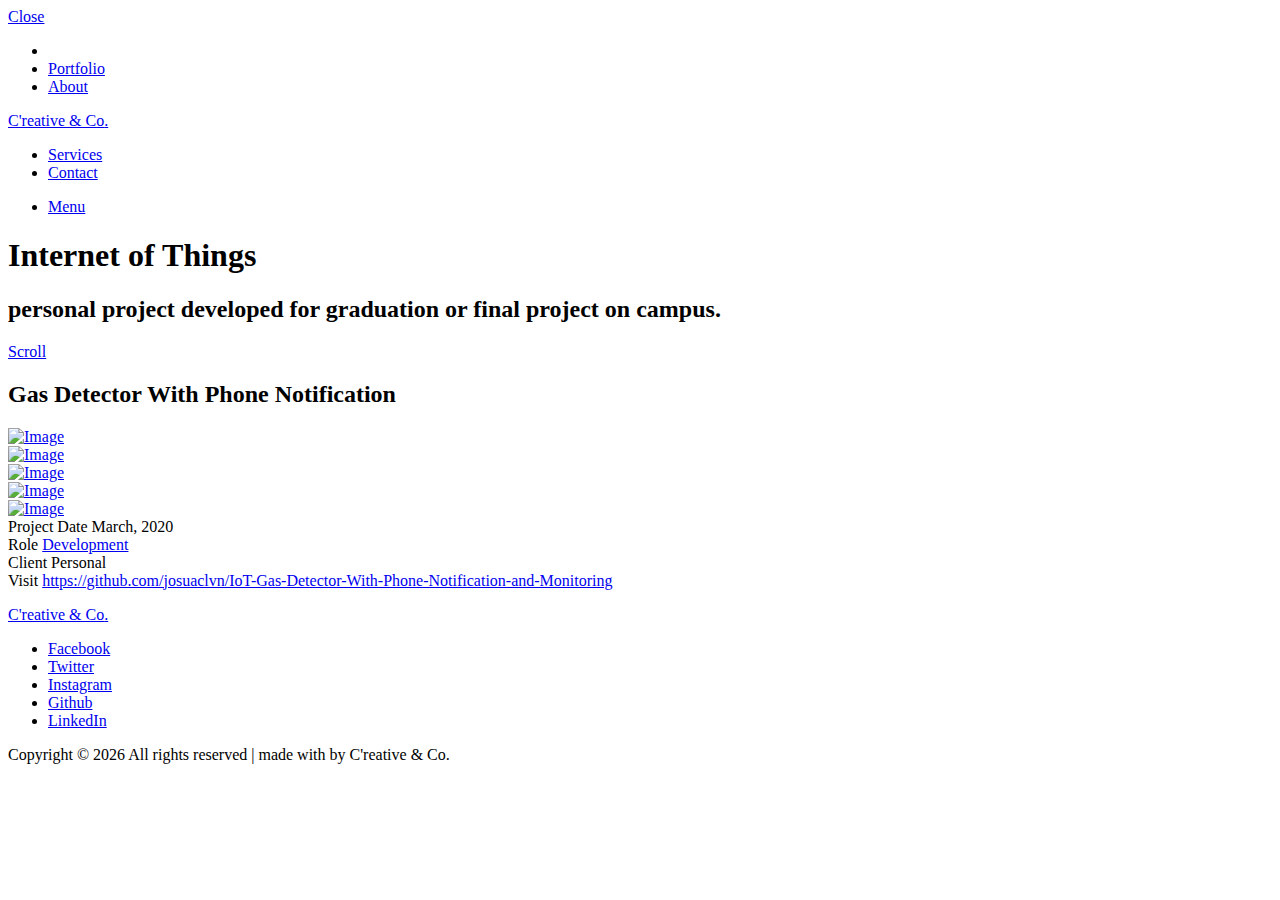
==== portfolio-single-2.html @ 0f14a246 "Add files via upload" ====
<!doctype html>
<html lang="en">

<head>
  <title>C'reative & Co.</title>
  <link rel="icon" href="images/C'REATIVE Transparant.png" type="image/x-icon">
  <meta charset="utf-8">
  <meta name="viewport" content="width=device-width, initial-scale=1, shrink-to-fit=no">

  <meta name="description" content="">
  <meta name="keywords" content="html, css, javascript, jquery">
  <meta name="author" content="">

  <link rel="stylesheet" href="css/vendor/icomoon/style.css">
  <link rel="stylesheet" href="css/vendor/owl.carousel.min.css">
  <link rel="stylesheet" href="css/vendor/aos.css">
  <link rel="stylesheet" href="css/vendor/animate.min.css">
  <link rel="stylesheet" href="css/vendor/bootstrap.min.css">
  <link rel="stylesheet" href="css/vendor/jquery.fancybox.min.css">

  <!-- Theme Style -->
  <link rel="stylesheet" href="css/style.css">

</head>

<body data-spy="scroll" data-target=".site-nav-target" data-offset="200">

  <nav class="unslate_co--site-mobile-menu">
    <div class="close-wrap d-flex">
      <a href="#" class="d-flex ml-auto js-menu-toggle">
        <span class="close-label">Close</span>
        <div class="close-times">
          <span class="bar1"></span>
          <span class="bar2"></span>
        </div>
      </a>
    </div>
    <div class="site-mobile-inner"></div>
  </nav>

  <div class="unslate_co--site-wrap">

    <div class="unslate_co--site-inner">

      <nav class="unslate_co--site-nav site-nav-target">

        <div class="container">

          <div class="row align-items-center justify-content-between text-left">
            <div class="col-md-5 text-right">
              <ul class="site-nav-ul js-clone-nav text-left d-none d-lg-inline-block">
                <li class="has-children">

                </li>
                <li><a href="#portfolio-section" class="nav-link">Portfolio</a></li>
                <li><a href="#about-section" class="nav-link">About</a></li>
              </ul>
            </div>
            <div class="site-logo pos-absolute">
              <a href="index.html" class="unslate_co--site-logo">C'reative & Co<span>.</span></a>
            </div>
            <div class="col-md-5 text-right text-lg-left">
              <ul class="site-nav-ul js-clone-nav text-left d-none d-lg-inline-block">
                <li><a href="#services-section" class="nav-link">Services</a></li>
                <li><a href="#contact-section" class="nav-link">Contact</a></li>
              </ul>

              <ul class="site-nav-ul-none-onepage text-right d-inline-block d-lg-none">
                <li><a href="#" class="js-menu-toggle">Menu</a></li>
              </ul>

            </div>
          </div>
        </div>

      </nav>
      <!-- END nav -->

      <div class="cover-v1 gradient-bottom-black jarallax">
        <div class="container">
          <div class="row align-items-center">

            <div class="col-md-10 mx-auto text-center">
              <h1 class="heading" data-aos="fade-up">Internet of Things</h1>
              <h2 class="subheading" data-aos="fade-up" data-aos-delay="100">personal project developed for graduation or final project on campus.</h2>
            </div>

          </div>
        </div>

        <!-- dov -->
        <a href="#portfolio-single-section" class="mouse-wrap smoothscroll">
          <span class="mouse">
            <span class="scroll"></span>
          </span>
          <span class="mouse-label">Scroll</span>
        </a>

      </div>
      <!-- END .cover-v1 -->

      <div class="container">
        <div class="portfolio-single-wrap unslate_co--section" id="portfolio-single-section">
          <div class="portfolio-single-inner">
            <h2 class="heading-portfolio-single-h2">Gas Detector With Phone Notification</h2>

            <div class="row gutter-v4 align-items-stretch mb-5">
              <div class="col-sm-6 col-md-6 col-lg-8 blog-post-entry">

                <a href="images/iot1.png" class="grid-item blog-item w-100 h-100" data-fancybox="gal" data-caption="A nice caption will be place here">
                  <div class="overlay">
                    <div class="portfolio-item-content">

                    </div>
                  </div>
                  <img src="images/iot1.png" class="lazyload" alt="Image" />
                </a>

              </div>
              <div class="col-sm-6 col-md-6 col-lg-4 blog-post-entry">
                <a href="images/1.jpg" class="grid-item blog-item w-100 h-100" data-fancybox="gal">
                  <div class="overlay"></div>
                  <img src="images/1.jpg" class="lazyload" alt="Image" />
                </a>
              </div>

              <div class="col-sm-6 col-md-6 col-lg-4 blog-post-entry">

                <a href="images/2.jpg" class="grid-item blog-item w-100 h-100" data-fancybox="gal">
                  <div class="overlay"></div>
                  <img src="images/2.jpg" class="lazyload" alt="Image" />
                </a>

              </div>
              <div class="col-sm-6 col-md-6 col-lg-4 blog-post-entry">
                <a href="images/3.png" class="grid-item blog-item w-100 h-100" data-fancybox="gal">
                  <div class="overlay"></div>
                  <img src="images/3.png" class="lazyload" alt="Image" />
                </a>
              </div>

              <div class="col-sm-6 col-md-6 col-lg-4 blog-post-entry">
                <a href="images/4.png" class="grid-item blog-item w-100 h-100" data-fancybox="gal">
                  <div class="overlay"></div>
                  <img src="images/4.png" class="lazyload" alt="Image" />
                </a>
              </div>

            </div>

            <div class="row justify-content-between mb-5">
              <div class="col-12 mb-5">
                <div class="row">
                  <div class="col-sm-6 col-md-6 col-lg-3">
                    <div class="detail-v1">
                      <span class="detail-label">Project Date</span>
                      <span class="detail-val">March, 2020</span>
                    </div>
                  </div>
                  <div class="col-sm-6 col-md-6 col-lg-3">
                    <div class="detail-v1">
                      <span class="detail-label">Role</span>
                      <span class="detail-val"><a href="#"></a> <a href="#">Development</a></span>
                    </div>
                  </div>
                  <div class="col-sm-6 col-md-6 col-lg-3">
                    <div class="detail-v1">
                      <span class="detail-label">Client</span>
                      <span class="detail-val">Personal</span>
                    </div>
                  </div>
                  <div class="col-sm-6 col-md-6 col-lg-3">
                    <div class="detail-v1">
                      <span class="detail-label">Visit</span>
                      <span class="detail-val"><a href="#">https://github.com/josuaclvn/IoT-Gas-Detector-With-Phone-Notification-and-Monitoring</a></span>
                    </div>
                  </div>
                </div>
              </div>
              <div class="col-md-6 pr-md-5">
                <p></p>
              </div>

            </div>




          </div>
        </div>
      </div>
    </div>

    <footer class="unslate_co--footer unslate_co--section">
      <div class="container">
        <div class="row justify-content-center">
          <div class="col-md-7">

            <div class="footer-site-logo"><a href="#">C'reative & Co<span>.</span></a></div>

            <ul class="footer-site-social">
              <li><a href="#">Facebook</a></li>
              <li><a href="#">Twitter</a></li>
              <li><a href="https://www.instagram.com/josuaclvn/?hl=en">Instagram</a></li>
              <li><a href="https://github.com/josuaclvn">Github</a></li>
              <li><a href="https://www.linkedin.com/in/josua-calvin-5878a0199/">LinkedIn</a></li>
            </ul>

            <p class="site-copyright">

                <!-- Link back to Colorlib can't be removed. Template is licensed under CC BY 3.0. -->
                Copyright &copy;
                <script>
                  document.write(new Date().getFullYear());
                </script> All rights reserved | made with <i class="icon-heart"
                  aria-hidden="true"></i> by <a>C'reative & Co.</a>
                <!-- Link back to Colorlib can't be removed. Template is licensed under CC BY 3.0. -->

              </p>


          </div>
        </div>
      </div>
    </footer>

  </div>

  <!-- Loader -->
  <div id="unslate_co--overlayer"></div>
  <div class="site-loader-wrap">
    <div class="site-loader"></div>
  </div>

  <script src="js/scripts-dist.js"></script>
  <script src="js/main.js"></script>

</body>

</html>
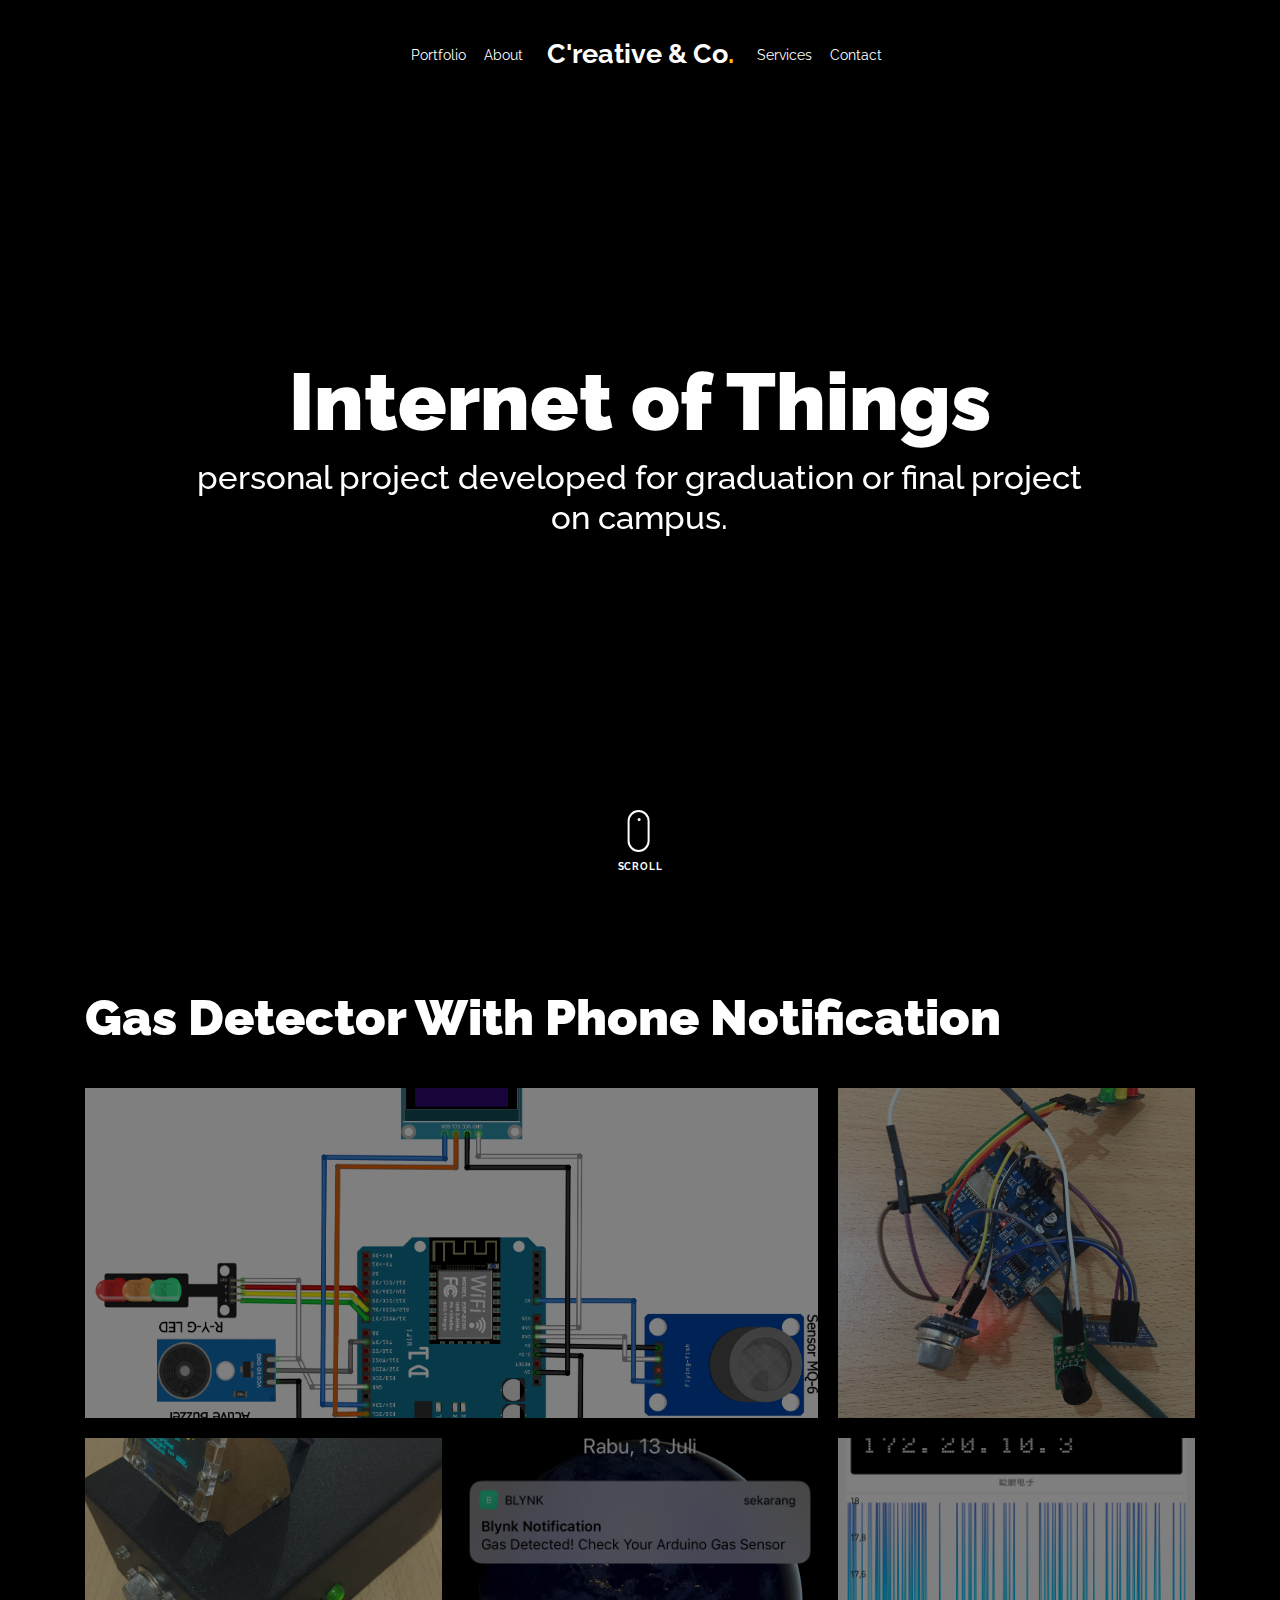
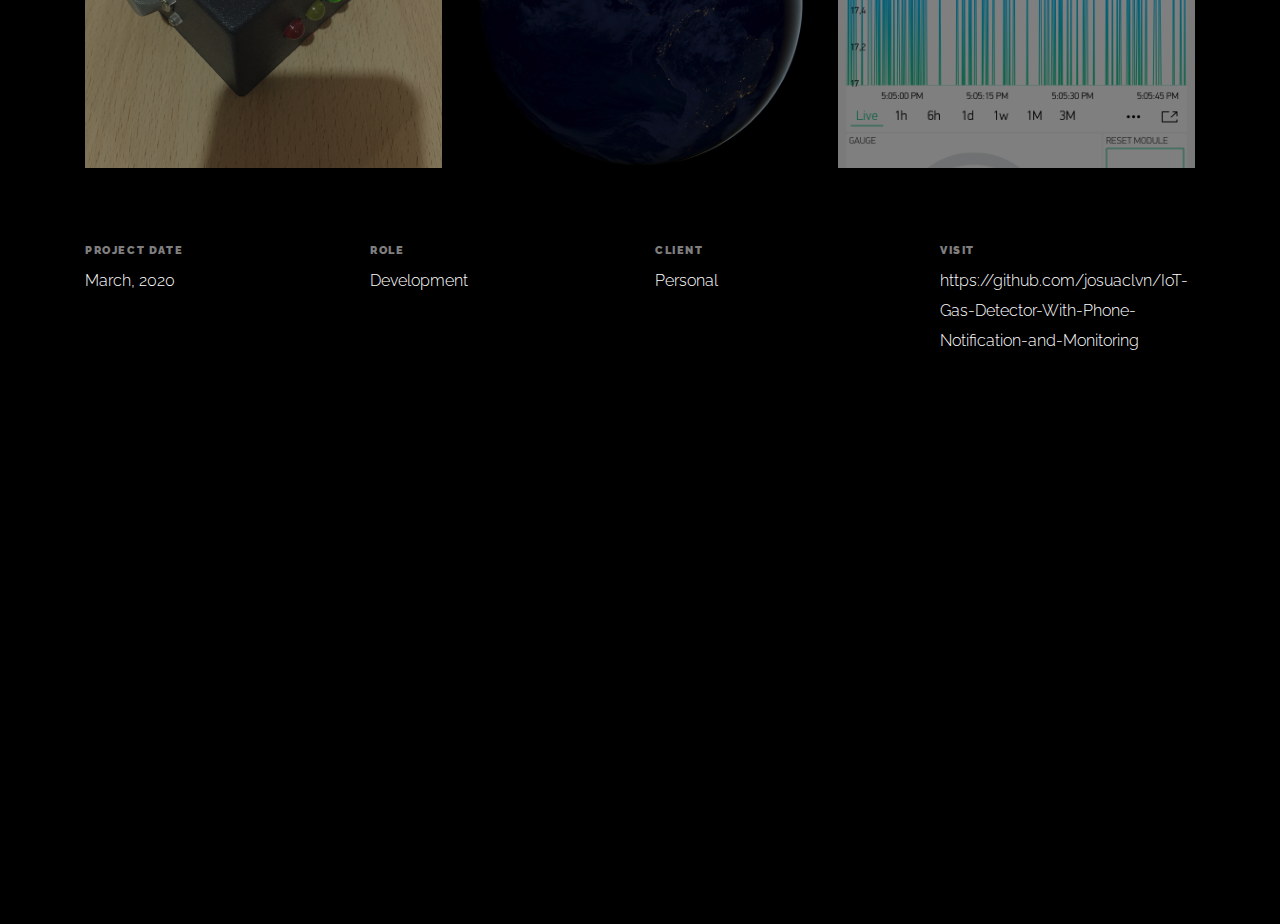
==== commit 8faa5233: "Update portfolio-single-2.html" ====
--- a/portfolio-single-2.html
+++ b/portfolio-single-2.html
@@ -52,8 +52,8 @@
                 <li class="has-children">
 
                 </li>
-                <li><a href="#portfolio-section" class="nav-link">Portfolio</a></li>
-                <li><a href="#about-section" class="nav-link">About</a></li>
+                <li><a href="index.html#portfolio-section" class="nav-link">Portfolio</a></li>
+                <li><a href="index.html#about-section" class="nav-link">About</a></li>
               </ul>
             </div>
             <div class="site-logo pos-absolute">
@@ -61,8 +61,8 @@
             </div>
             <div class="col-md-5 text-right text-lg-left">
               <ul class="site-nav-ul js-clone-nav text-left d-none d-lg-inline-block">
-                <li><a href="#services-section" class="nav-link">Services</a></li>
-                <li><a href="#contact-section" class="nav-link">Contact</a></li>
+                <li><a href="index.html#services-section" class="nav-link">Services</a></li>
+                <li><a href="index.html#contact-section" class="nav-link">Contact</a></li>
               </ul>
 
               <ul class="site-nav-ul-none-onepage text-right d-inline-block d-lg-none">
--- a/css/vendor/icomoon/style.css
+++ b/css/vendor/icomoon/style.css
@@ -0,0 +1,4919 @@
+@font-face {
+  font-family: 'icomoon';
+  src:  url('fonts/icomoon.eot?10si43');
+  src:  url('fonts/icomoon.eot?10si43#iefix') format('embedded-opentype'),
+    url('fonts/icomoon.ttf?10si43') format('truetype'),
+    url('fonts/icomoon.woff?10si43') format('woff'),
+    url('fonts/icomoon.svg?10si43#icomoon') format('svg');
+  font-weight: normal;
+  font-style: normal;
+}
+
+[class^="icon-"], [class*=" icon-"] {
+  /* use !important to prevent issues with browser extensions that change fonts */
+  font-family: 'icomoon' !important;
+  speak: none;
+  font-style: normal;
+  font-weight: normal;
+  font-variant: normal;
+  text-transform: none;
+  line-height: 1;
+
+  /* Better Font Rendering =========== */
+  -webkit-font-smoothing: antialiased;
+  -moz-osx-font-smoothing: grayscale;
+}
+
+.icon-asterisk:before {
+  content: "\f069";
+}
+.icon-plus:before {
+  content: "\f067";
+}
+.icon-question:before {
+  content: "\f128";
+}
+.icon-minus:before {
+  content: "\f068";
+}
+.icon-glass:before {
+  content: "\f000";
+}
+.icon-music:before {
+  content: "\f001";
+}
+.icon-search:before {
+  content: "\f002";
+}
+.icon-envelope-o:before {
+  content: "\f003";
+}
+.icon-heart:before {
+  content: "\f004";
+}
+.icon-star:before {
+  content: "\f005";
+}
+.icon-star-o:before {
+  content: "\f006";
+}
+.icon-user:before {
+  content: "\f007";
+}
+.icon-film:before {
+  content: "\f008";
+}
+.icon-th-large:before {
+  content: "\f009";
+}
+.icon-th:before {
+  content: "\f00a";
+}
+.icon-th-list:before {
+  content: "\f00b";
+}
+.icon-check:before {
+  content: "\f00c";
+}
+.icon-close:before {
+  content: "\f00d";
+}
+.icon-remove:before {
+  content: "\f00d";
+}
+.icon-times:before {
+  content: "\f00d";
+}
+.icon-search-plus:before {
+  content: "\f00e";
+}
+.icon-search-minus:before {
+  content: "\f010";
+}
+.icon-power-off:before {
+  content: "\f011";
+}
+.icon-signal:before {
+  content: "\f012";
+}
+.icon-cog:before {
+  content: "\f013";
+}
+.icon-gear:before {
+  content: "\f013";
+}
+.icon-trash-o:before {
+  content: "\f014";
+}
+.icon-home:before {
+  content: "\f015";
+}
+.icon-file-o:before {
+  content: "\f016";
+}
+.icon-clock-o:before {
+  content: "\f017";
+}
+.icon-road:before {
+  content: "\f018";
+}
+.icon-download:before {
+  content: "\f019";
+}
+.icon-arrow-circle-o-down:before {
+  content: "\f01a";
+}
+.icon-arrow-circle-o-up:before {
+  content: "\f01b";
+}
+.icon-inbox:before {
+  content: "\f01c";
+}
+.icon-play-circle-o:before {
+  content: "\f01d";
+}
+.icon-repeat:before {
+  content: "\f01e";
+}
+.icon-rotate-right:before {
+  content: "\f01e";
+}
+.icon-refresh:before {
+  content: "\f021";
+}
+.icon-list-alt:before {
+  content: "\f022";
+}
+.icon-lock:before {
+  content: "\f023";
+}
+.icon-flag:before {
+  content: "\f024";
+}
+.icon-headphones:before {
+  content: "\f025";
+}
+.icon-volume-off:before {
+  content: "\f026";
+}
+.icon-volume-down:before {
+  content: "\f027";
+}
+.icon-volume-up:before {
+  content: "\f028";
+}
+.icon-qrcode:before {
+  content: "\f029";
+}
+.icon-barcode:before {
+  content: "\f02a";
+}
+.icon-tag:before {
+  content: "\f02b";
+}
+.icon-tags:before {
+  content: "\f02c";
+}
+.icon-book:before {
+  content: "\f02d";
+}
+.icon-bookmark:before {
+  content: "\f02e";
+}
+.icon-print:before {
+  content: "\f02f";
+}
+.icon-camera:before {
+  content: "\f030";
+}
+.icon-font:before {
+  content: "\f031";
+}
+.icon-bold:before {
+  content: "\f032";
+}
+.icon-italic:before {
+  content: "\f033";
+}
+.icon-text-height:before {
+  content: "\f034";
+}
+.icon-text-width:before {
+  content: "\f035";
+}
+.icon-align-left:before {
+  content: "\f036";
+}
+.icon-align-center:before {
+  content: "\f037";
+}
+.icon-align-right:before {
+  content: "\f038";
+}
+.icon-align-justify:before {
+  content: "\f039";
+}
+.icon-list:before {
+  content: "\f03a";
+}
+.icon-dedent:before {
+  content: "\f03b";
+}
+.icon-outdent:before {
+  content: "\f03b";
+}
+.icon-indent:before {
+  content: "\f03c";
+}
+.icon-video-camera:before {
+  content: "\f03d";
+}
+.icon-image:before {
+  content: "\f03e";
+}
+.icon-photo:before {
+  content: "\f03e";
+}
+.icon-picture-o:before {
+  content: "\f03e";
+}
+.icon-pencil:before {
+  content: "\f040";
+}
+.icon-map-marker:before {
+  content: "\f041";
+}
+.icon-adjust:before {
+  content: "\f042";
+}
+.icon-tint:before {
+  content: "\f043";
+}
+.icon-edit:before {
+  content: "\f044";
+}
+.icon-pencil-square-o:before {
+  content: "\f044";
+}
+.icon-share-square-o:before {
+  content: "\f045";
+}
+.icon-check-square-o:before {
+  content: "\f046";
+}
+.icon-arrows:before {
+  content: "\f047";
+}
+.icon-step-backward:before {
+  content: "\f048";
+}
+.icon-fast-backward:before {
+  content: "\f049";
+}
+.icon-backward:before {
+  content: "\f04a";
+}
+.icon-play:before {
+  content: "\f04b";
+}
+.icon-pause:before {
+  content: "\f04c";
+}
+.icon-stop:before {
+  content: "\f04d";
+}
+.icon-forward:before {
+  content: "\f04e";
+}
+.icon-fast-forward:before {
+  content: "\f050";
+}
+.icon-step-forward:before {
+  content: "\f051";
+}
+.icon-eject:before {
+  content: "\f052";
+}
+.icon-chevron-left:before {
+  content: "\f053";
+}
+.icon-chevron-right:before {
+  content: "\f054";
+}
+.icon-plus-circle:before {
+  content: "\f055";
+}
+.icon-minus-circle:before {
+  content: "\f056";
+}
+.icon-times-circle:before {
+  content: "\f057";
+}
+.icon-check-circle:before {
+  content: "\f058";
+}
+.icon-question-circle:before {
+  content: "\f059";
+}
+.icon-info-circle:before {
+  content: "\f05a";
+}
+.icon-crosshairs:before {
+  content: "\f05b";
+}
+.icon-times-circle-o:before {
+  content: "\f05c";
+}
+.icon-check-circle-o:before {
+  content: "\f05d";
+}
+.icon-ban:before {
+  content: "\f05e";
+}
+.icon-arrow-left:before {
+  content: "\f060";
+}
+.icon-arrow-right:before {
+  content: "\f061";
+}
+.icon-arrow-up:before {
+  content: "\f062";
+}
+.icon-arrow-down:before {
+  content: "\f063";
+}
+.icon-mail-forward:before {
+  content: "\f064";
+}
+.icon-share:before {
+  content: "\f064";
+}
+.icon-expand:before {
+  content: "\f065";
+}
+.icon-compress:before {
+  content: "\f066";
+}
+.icon-exclamation-circle:before {
+  content: "\f06a";
+}
+.icon-gift:before {
+  content: "\f06b";
+}
+.icon-leaf:before {
+  content: "\f06c";
+}
+.icon-fire:before {
+  content: "\f06d";
+}
+.icon-eye:before {
+  content: "\f06e";
+}
+.icon-eye-slash:before {
+  content: "\f070";
+}
+.icon-exclamation-triangle:before {
+  content: "\f071";
+}
+.icon-warning:before {
+  content: "\f071";
+}
+.icon-plane:before {
+  content: "\f072";
+}
+.icon-calendar:before {
+  content: "\f073";
+}
+.icon-random:before {
+  content: "\f074";
+}
+.icon-comment:before {
+  content: "\f075";
+}
+.icon-magnet:before {
+  content: "\f076";
+}
+.icon-chevron-up:before {
+  content: "\f077";
+}
+.icon-chevron-down:before {
+  content: "\f078";
+}
+.icon-retweet:before {
+  content: "\f079";
+}
+.icon-shopping-cart:before {
+  content: "\f07a";
+}
+.icon-folder:before {
+  content: "\f07b";
+}
+.icon-folder-open:before {
+  content: "\f07c";
+}
+.icon-arrows-v:before {
+  content: "\f07d";
+}
+.icon-arrows-h:before {
+  content: "\f07e";
+}
+.icon-bar-chart:before {
+  content: "\f080";
+}
+.icon-bar-chart-o:before {
+  content: "\f080";
+}
+.icon-twitter-square:before {
+  content: "\f081";
+}
+.icon-facebook-square:before {
+  content: "\f082";
+}
+.icon-camera-retro:before {
+  content: "\f083";
+}
+.icon-key:before {
+  content: "\f084";
+}
+.icon-cogs:before {
+  content: "\f085";
+}
+.icon-gears:before {
+  content: "\f085";
+}
+.icon-comments:before {
+  content: "\f086";
+}
+.icon-thumbs-o-up:before {
+  content: "\f087";
+}
+.icon-thumbs-o-down:before {
+  content: "\f088";
+}
+.icon-star-half:before {
+  content: "\f089";
+}
+.icon-heart-o:before {
+  content: "\f08a";
+}
+.icon-sign-out:before {
+  content: "\f08b";
+}
+.icon-linkedin-square:before {
+  content: "\f08c";
+}
+.icon-thumb-tack:before {
+  content: "\f08d";
+}
+.icon-external-link:before {
+  content: "\f08e";
+}
+.icon-sign-in:before {
+  content: "\f090";
+}
+.icon-trophy:before {
+  content: "\f091";
+}
+.icon-github-square:before {
+  content: "\f092";
+}
+.icon-upload:before {
+  content: "\f093";
+}
+.icon-lemon-o:before {
+  content: "\f094";
+}
+.icon-phone:before {
+  content: "\f095";
+}
+.icon-square-o:before {
+  content: "\f096";
+}
+.icon-bookmark-o:before {
+  content: "\f097";
+}
+.icon-phone-square:before {
+  content: "\f098";
+}
+.icon-twitter:before {
+  content: "\f099";
+}
+.icon-facebook:before {
+  content: "\f09a";
+}
+.icon-facebook-f:before {
+  content: "\f09a";
+}
+.icon-github:before {
+  content: "\f09b";
+}
+.icon-unlock:before {
+  content: "\f09c";
+}
+.icon-credit-card:before {
+  content: "\f09d";
+}
+.icon-feed:before {
+  content: "\f09e";
+}
+.icon-rss:before {
+  content: "\f09e";
+}
+.icon-hdd-o:before {
+  content: "\f0a0";
+}
+.icon-bullhorn:before {
+  content: "\f0a1";
+}
+.icon-bell-o:before {
+  content: "\f0a2";
+}
+.icon-certificate:before {
+  content: "\f0a3";
+}
+.icon-hand-o-right:before {
+  content: "\f0a4";
+}
+.icon-hand-o-left:before {
+  content: "\f0a5";
+}
+.icon-hand-o-up:before {
+  content: "\f0a6";
+}
+.icon-hand-o-down:before {
+  content: "\f0a7";
+}
+.icon-arrow-circle-left:before {
+  content: "\f0a8";
+}
+.icon-arrow-circle-right:before {
+  content: "\f0a9";
+}
+.icon-arrow-circle-up:before {
+  content: "\f0aa";
+}
+.icon-arrow-circle-down:before {
+  content: "\f0ab";
+}
+.icon-globe:before {
+  content: "\f0ac";
+}
+.icon-wrench:before {
+  content: "\f0ad";
+}
+.icon-tasks:before {
+  content: "\f0ae";
+}
+.icon-filter:before {
+  content: "\f0b0";
+}
+.icon-briefcase:before {
+  content: "\f0b1";
+}
+.icon-arrows-alt:before {
+  content: "\f0b2";
+}
+.icon-group:before {
+  content: "\f0c0";
+}
+.icon-users:before {
+  content: "\f0c0";
+}
+.icon-chain:before {
+  content: "\f0c1";
+}
+.icon-link:before {
+  content: "\f0c1";
+}
+.icon-cloud:before {
+  content: "\f0c2";
+}
+.icon-flask:before {
+  content: "\f0c3";
+}
+.icon-cut:before {
+  content: "\f0c4";
+}
+.icon-scissors:before {
+  content: "\f0c4";
+}
+.icon-copy:before {
+  content: "\f0c5";
+}
+.icon-files-o:before {
+  content: "\f0c5";
+}
+.icon-paperclip:before {
+  content: "\f0c6";
+}
+.icon-floppy-o:before {
+  content: "\f0c7";
+}
+.icon-save:before {
+  content: "\f0c7";
+}
+.icon-square:before {
+  content: "\f0c8";
+}
+.icon-bars:before {
+  content: "\f0c9";
+}
+.icon-navicon:before {
+  content: "\f0c9";
+}
+.icon-reorder:before {
+  content: "\f0c9";
+}
+.icon-list-ul:before {
+  content: "\f0ca";
+}
+.icon-list-ol:before {
+  content: "\f0cb";
+}
+.icon-strikethrough:before {
+  content: "\f0cc";
+}
+.icon-underline:before {
+  content: "\f0cd";
+}
+.icon-table:before {
+  content: "\f0ce";
+}
+.icon-magic:before {
+  content: "\f0d0";
+}
+.icon-truck:before {
+  content: "\f0d1";
+}
+.icon-pinterest:before {
+  content: "\f0d2";
+}
+.icon-pinterest-square:before {
+  content: "\f0d3";
+}
+.icon-google-plus-square:before {
+  content: "\f0d4";
+}
+.icon-google-plus:before {
+  content: "\f0d5";
+}
+.icon-money:before {
+  content: "\f0d6";
+}
+.icon-caret-down:before {
+  content: "\f0d7";
+}
+.icon-caret-up:before {
+  content: "\f0d8";
+}
+.icon-caret-left:before {
+  content: "\f0d9";
+}
+.icon-caret-right:before {
+  content: "\f0da";
+}
+.icon-columns:before {
+  content: "\f0db";
+}
+.icon-sort:before {
+  content: "\f0dc";
+}
+.icon-unsorted:before {
+  content: "\f0dc";
+}
+.icon-sort-desc:before {
+  content: "\f0dd";
+}
+.icon-sort-down:before {
+  content: "\f0dd";
+}
+.icon-sort-asc:before {
+  content: "\f0de";
+}
+.icon-sort-up:before {
+  content: "\f0de";
+}
+.icon-envelope:before {
+  content: "\f0e0";
+}
+.icon-linkedin:before {
+  content: "\f0e1";
+}
+.icon-rotate-left:before {
+  content: "\f0e2";
+}
+.icon-undo:before {
+  content: "\f0e2";
+}
+.icon-gavel:before {
+  content: "\f0e3";
+}
+.icon-legal:before {
+  content: "\f0e3";
+}
+.icon-dashboard:before {
+  content: "\f0e4";
+}
+.icon-tachometer:before {
+  content: "\f0e4";
+}
+.icon-comment-o:before {
+  content: "\f0e5";
+}
+.icon-comments-o:before {
+  content: "\f0e6";
+}
+.icon-bolt:before {
+  content: "\f0e7";
+}
+.icon-flash:before {
+  content: "\f0e7";
+}
+.icon-sitemap:before {
+  content: "\f0e8";
+}
+.icon-umbrella:before {
+  content: "\f0e9";
+}
+.icon-clipboard:before {
+  content: "\f0ea";
+}
+.icon-paste:before {
+  content: "\f0ea";
+}
+.icon-lightbulb-o:before {
+  content: "\f0eb";
+}
+.icon-exchange:before {
+  content: "\f0ec";
+}
+.icon-cloud-download:before {
+  content: "\f0ed";
+}
+.icon-cloud-upload:before {
+  content: "\f0ee";
+}
+.icon-user-md:before {
+  content: "\f0f0";
+}
+.icon-stethoscope:before {
+  content: "\f0f1";
+}
+.icon-suitcase:before {
+  content: "\f0f2";
+}
+.icon-bell:before {
+  content: "\f0f3";
+}
+.icon-coffee:before {
+  content: "\f0f4";
+}
+.icon-cutlery:before {
+  content: "\f0f5";
+}
+.icon-file-text-o:before {
+  content: "\f0f6";
+}
+.icon-building-o:before {
+  content: "\f0f7";
+}
+.icon-hospital-o:before {
+  content: "\f0f8";
+}
+.icon-ambulance:before {
+  content: "\f0f9";
+}
+.icon-medkit:before {
+  content: "\f0fa";
+}
+.icon-fighter-jet:before {
+  content: "\f0fb";
+}
+.icon-beer:before {
+  content: "\f0fc";
+}
+.icon-h-square:before {
+  content: "\f0fd";
+}
+.icon-plus-square:before {
+  content: "\f0fe";
+}
+.icon-angle-double-left:before {
+  content: "\f100";
+}
+.icon-angle-double-right:before {
+  content: "\f101";
+}
+.icon-angle-double-up:before {
+  content: "\f102";
+}
+.icon-angle-double-down:before {
+  content: "\f103";
+}
+.icon-angle-left:before {
+  content: "\f104";
+}
+.icon-angle-right:before {
+  content: "\f105";
+}
+.icon-angle-up:before {
+  content: "\f106";
+}
+.icon-angle-down:before {
+  content: "\f107";
+}
+.icon-desktop:before {
+  content: "\f108";
+}
+.icon-laptop:before {
+  content: "\f109";
+}
+.icon-tablet:before {
+  content: "\f10a";
+}
+.icon-mobile:before {
+  content: "\f10b";
+}
+.icon-mobile-phone:before {
+  content: "\f10b";
+}
+.icon-circle-o:before {
+  content: "\f10c";
+}
+.icon-quote-left:before {
+  content: "\f10d";
+}
+.icon-quote-right:before {
+  content: "\f10e";
+}
+.icon-spinner:before {
+  content: "\f110";
+}
+.icon-circle:before {
+  content: "\f111";
+}
+.icon-mail-reply:before {
+  content: "\f112";
+}
+.icon-reply:before {
+  content: "\f112";
+}
+.icon-github-alt:before {
+  content: "\f113";
+}
+.icon-folder-o:before {
+  content: "\f114";
+}
+.icon-folder-open-o:before {
+  content: "\f115";
+}
+.icon-smile-o:before {
+  content: "\f118";
+}
+.icon-frown-o:before {
+  content: "\f119";
+}
+.icon-meh-o:before {
+  content: "\f11a";
+}
+.icon-gamepad:before {
+  content: "\f11b";
+}
+.icon-keyboard-o:before {
+  content: "\f11c";
+}
+.icon-flag-o:before {
+  content: "\f11d";
+}
+.icon-flag-checkered:before {
+  content: "\f11e";
+}
+.icon-terminal:before {
+  content: "\f120";
+}
+.icon-code:before {
+  content: "\f121";
+}
+.icon-mail-reply-all:before {
+  content: "\f122";
+}
+.icon-reply-all:before {
+  content: "\f122";
+}
+.icon-star-half-empty:before {
+  content: "\f123";
+}
+.icon-star-half-full:before {
+  content: "\f123";
+}
+.icon-star-half-o:before {
+  content: "\f123";
+}
+.icon-location-arrow:before {
+  content: "\f124";
+}
+.icon-crop:before {
+  content: "\f125";
+}
+.icon-code-fork:before {
+  content: "\f126";
+}
+.icon-chain-broken:before {
+  content: "\f127";
+}
+.icon-unlink:before {
+  content: "\f127";
+}
+.icon-info:before {
+  content: "\f129";
+}
+.icon-exclamation:before {
+  content: "\f12a";
+}
+.icon-superscript:before {
+  content: "\f12b";
+}
+.icon-subscript:before {
+  content: "\f12c";
+}
+.icon-eraser:before {
+  content: "\f12d";
+}
+.icon-puzzle-piece:before {
+  content: "\f12e";
+}
+.icon-microphone:before {
+  content: "\f130";
+}
+.icon-microphone-slash:before {
+  content: "\f131";
+}
+.icon-shield:before {
+  content: "\f132";
+}
+.icon-calendar-o:before {
+  content: "\f133";
+}
+.icon-fire-extinguisher:before {
+  content: "\f134";
+}
+.icon-rocket:before {
+  content: "\f135";
+}
+.icon-maxcdn:before {
+  content: "\f136";
+}
+.icon-chevron-circle-left:before {
+  content: "\f137";
+}
+.icon-chevron-circle-right:before {
+  content: "\f138";
+}
+.icon-chevron-circle-up:before {
+  content: "\f139";
+}
+.icon-chevron-circle-down:before {
+  content: "\f13a";
+}
+.icon-html5:before {
+  content: "\f13b";
+}
+.icon-css3:before {
+  content: "\f13c";
+}
+.icon-anchor:before {
+  content: "\f13d";
+}
+.icon-unlock-alt:before {
+  content: "\f13e";
+}
+.icon-bullseye:before {
+  content: "\f140";
+}
+.icon-ellipsis-h:before {
+  content: "\f141";
+}
+.icon-ellipsis-v:before {
+  content: "\f142";
+}
+.icon-rss-square:before {
+  content: "\f143";
+}
+.icon-play-circle:before {
+  content: "\f144";
+}
+.icon-ticket:before {
+  content: "\f145";
+}
+.icon-minus-square:before {
+  content: "\f146";
+}
+.icon-minus-square-o:before {
+  content: "\f147";
+}
+.icon-level-up:before {
+  content: "\f148";
+}
+.icon-level-down:before {
+  content: "\f149";
+}
+.icon-check-square:before {
+  content: "\f14a";
+}
+.icon-pencil-square:before {
+  content: "\f14b";
+}
+.icon-external-link-square:before {
+  content: "\f14c";
+}
+.icon-share-square:before {
+  content: "\f14d";
+}
+.icon-compass:before {
+  content: "\f14e";
+}
+.icon-caret-square-o-down:before {
+  content: "\f150";
+}
+.icon-toggle-down:before {
+  content: "\f150";
+}
+.icon-caret-square-o-up:before {
+  content: "\f151";
+}
+.icon-toggle-up:before {
+  content: "\f151";
+}
+.icon-caret-square-o-right:before {
+  content: "\f152";
+}
+.icon-toggle-right:before {
+  content: "\f152";
+}
+.icon-eur:before {
+  content: "\f153";
+}
+.icon-euro:before {
+  content: "\f153";
+}
+.icon-gbp:before {
+  content: "\f154";
+}
+.icon-dollar:before {
+  content: "\f155";
+}
+.icon-usd:before {
+  content: "\f155";
+}
+.icon-inr:before {
+  content: "\f156";
+}
+.icon-rupee:before {
+  content: "\f156";
+}
+.icon-cny:before {
+  content: "\f157";
+}
+.icon-jpy:before {
+  content: "\f157";
+}
+.icon-rmb:before {
+  content: "\f157";
+}
+.icon-yen:before {
+  content: "\f157";
+}
+.icon-rouble:before {
+  content: "\f158";
+}
+.icon-rub:before {
+  content: "\f158";
+}
+.icon-ruble:before {
+  content: "\f158";
+}
+.icon-krw:before {
+  content: "\f159";
+}
+.icon-won:before {
+  content: "\f159";
+}
+.icon-bitcoin:before {
+  content: "\f15a";
+}
+.icon-btc:before {
+  content: "\f15a";
+}
+.icon-file:before {
+  content: "\f15b";
+}
+.icon-file-text:before {
+  content: "\f15c";
+}
+.icon-sort-alpha-asc:before {
+  content: "\f15d";
+}
+.icon-sort-alpha-desc:before {
+  content: "\f15e";
+}
+.icon-sort-amount-asc:before {
+  content: "\f160";
+}
+.icon-sort-amount-desc:before {
+  content: "\f161";
+}
+.icon-sort-numeric-asc:before {
+  content: "\f162";
+}
+.icon-sort-numeric-desc:before {
+  content: "\f163";
+}
+.icon-thumbs-up:before {
+  content: "\f164";
+}
+.icon-thumbs-down:before {
+  content: "\f165";
+}
+.icon-youtube-square:before {
+  content: "\f166";
+}
+.icon-youtube:before {
+  content: "\f167";
+}
+.icon-xing:before {
+  content: "\f168";
+}
+.icon-xing-square:before {
+  content: "\f169";
+}
+.icon-youtube-play:before {
+  content: "\f16a";
+}
+.icon-dropbox:before {
+  content: "\f16b";
+}
+.icon-stack-overflow:before {
+  content: "\f16c";
+}
+.icon-instagram:before {
+  content: "\f16d";
+}
+.icon-flickr:before {
+  content: "\f16e";
+}
+.icon-adn:before {
+  content: "\f170";
+}
+.icon-bitbucket:before {
+  content: "\f171";
+}
+.icon-bitbucket-square:before {
+  content: "\f172";
+}
+.icon-tumblr:before {
+  content: "\f173";
+}
+.icon-tumblr-square:before {
+  content: "\f174";
+}
+.icon-long-arrow-down:before {
+  content: "\f175";
+}
+.icon-long-arrow-up:before {
+  content: "\f176";
+}
+.icon-long-arrow-left:before {
+  content: "\f177";
+}
+.icon-long-arrow-right:before {
+  content: "\f178";
+}
+.icon-apple:before {
+  content: "\f179";
+}
+.icon-windows:before {
+  content: "\f17a";
+}
+.icon-android:before {
+  content: "\f17b";
+}
+.icon-linux:before {
+  content: "\f17c";
+}
+.icon-dribbble:before {
+  content: "\f17d";
+}
+.icon-skype:before {
+  content: "\f17e";
+}
+.icon-foursquare:before {
+  content: "\f180";
+}
+.icon-trello:before {
+  content: "\f181";
+}
+.icon-female:before {
+  content: "\f182";
+}
+.icon-male:before {
+  content: "\f183";
+}
+.icon-gittip:before {
+  content: "\f184";
+}
+.icon-gratipay:before {
+  content: "\f184";
+}
+.icon-sun-o:before {
+  content: "\f185";
+}
+.icon-moon-o:before {
+  content: "\f186";
+}
+.icon-archive:before {
+  content: "\f187";
+}
+.icon-bug:before {
+  content: "\f188";
+}
+.icon-vk:before {
+  content: "\f189";
+}
+.icon-weibo:before {
+  content: "\f18a";
+}
+.icon-renren:before {
+  content: "\f18b";
+}
+.icon-pagelines:before {
+  content: "\f18c";
+}
+.icon-stack-exchange:before {
+  content: "\f18d";
+}
+.icon-arrow-circle-o-right:before {
+  content: "\f18e";
+}
+.icon-arrow-circle-o-left:before {
+  content: "\f190";
+}
+.icon-caret-square-o-left:before {
+  content: "\f191";
+}
+.icon-toggle-left:before {
+  content: "\f191";
+}
+.icon-dot-circle-o:before {
+  content: "\f192";
+}
+.icon-wheelchair:before {
+  content: "\f193";
+}
+.icon-vimeo-square:before {
+  content: "\f194";
+}
+.icon-try:before {
+  content: "\f195";
+}
+.icon-turkish-lira:before {
+  content: "\f195";
+}
+.icon-plus-square-o:before {
+  content: "\f196";
+}
+.icon-space-shuttle:before {
+  content: "\f197";
+}
+.icon-slack:before {
+  content: "\f198";
+}
+.icon-envelope-square:before {
+  content: "\f199";
+}
+.icon-wordpress:before {
+  content: "\f19a";
+}
+.icon-openid:before {
+  content: "\f19b";
+}
+.icon-bank:before {
+  content: "\f19c";
+}
+.icon-institution:before {
+  content: "\f19c";
+}
+.icon-university:before {
+  content: "\f19c";
+}
+.icon-graduation-cap:before {
+  content: "\f19d";
+}
+.icon-mortar-board:before {
+  content: "\f19d";
+}
+.icon-yahoo:before {
+  content: "\f19e";
+}
+.icon-google:before {
+  content: "\f1a0";
+}
+.icon-reddit:before {
+  content: "\f1a1";
+}
+.icon-reddit-square:before {
+  content: "\f1a2";
+}
+.icon-stumbleupon-circle:before {
+  content: "\f1a3";
+}
+.icon-stumbleupon:before {
+  content: "\f1a4";
+}
+.icon-delicious:before {
+  content: "\f1a5";
+}
+.icon-digg:before {
+  content: "\f1a6";
+}
+.icon-pied-piper-pp:before {
+  content: "\f1a7";
+}
+.icon-pied-piper-alt:before {
+  content: "\f1a8";
+}
+.icon-drupal:before {
+  content: "\f1a9";
+}
+.icon-joomla:before {
+  content: "\f1aa";
+}
+.icon-language:before {
+  content: "\f1ab";
+}
+.icon-fax:before {
+  content: "\f1ac";
+}
+.icon-building:before {
+  content: "\f1ad";
+}
+.icon-child:before {
+  content: "\f1ae";
+}
+.icon-paw:before {
+  content: "\f1b0";
+}
+.icon-spoon:before {
+  content: "\f1b1";
+}
+.icon-cube:before {
+  content: "\f1b2";
+}
+.icon-cubes:before {
+  content: "\f1b3";
+}
+.icon-behance:before {
+  content: "\f1b4";
+}
+.icon-behance-square:before {
+  content: "\f1b5";
+}
+.icon-steam:before {
+  content: "\f1b6";
+}
+.icon-steam-square:before {
+  content: "\f1b7";
+}
+.icon-recycle:before {
+  content: "\f1b8";
+}
+.icon-automobile:before {
+  content: "\f1b9";
+}
+.icon-car:before {
+  content: "\f1b9";
+}
+.icon-cab:before {
+  content: "\f1ba";
+}
+.icon-taxi:before {
+  content: "\f1ba";
+}
+.icon-tree:before {
+  content: "\f1bb";
+}
+.icon-spotify:before {
+  content: "\f1bc";
+}
+.icon-deviantart:before {
+  content: "\f1bd";
+}
+.icon-soundcloud:before {
+  content: "\f1be";
+}
+.icon-database:before {
+  content: "\f1c0";
+}
+.icon-file-pdf-o:before {
+  content: "\f1c1";
+}
+.icon-file-word-o:before {
+  content: "\f1c2";
+}
+.icon-file-excel-o:before {
+  content: "\f1c3";
+}
+.icon-file-powerpoint-o:before {
+  content: "\f1c4";
+}
+.icon-file-image-o:before {
+  content: "\f1c5";
+}
+.icon-file-photo-o:before {
+  content: "\f1c5";
+}
+.icon-file-picture-o:before {
+  content: "\f1c5";
+}
+.icon-file-archive-o:before {
+  content: "\f1c6";
+}
+.icon-file-zip-o:before {
+  content: "\f1c6";
+}
+.icon-file-audio-o:before {
+  content: "\f1c7";
+}
+.icon-file-sound-o:before {
+  content: "\f1c7";
+}
+.icon-file-movie-o:before {
+  content: "\f1c8";
+}
+.icon-file-video-o:before {
+  content: "\f1c8";
+}
+.icon-file-code-o:before {
+  content: "\f1c9";
+}
+.icon-vine:before {
+  content: "\f1ca";
+}
+.icon-codepen:before {
+  content: "\f1cb";
+}
+.icon-jsfiddle:before {
+  content: "\f1cc";
+}
+.icon-life-bouy:before {
+  content: "\f1cd";
+}
+.icon-life-buoy:before {
+  content: "\f1cd";
+}
+.icon-life-ring:before {
+  content: "\f1cd";
+}
+.icon-life-saver:before {
+  content: "\f1cd";
+}
+.icon-support:before {
+  content: "\f1cd";
+}
+.icon-circle-o-notch:before {
+  content: "\f1ce";
+}
+.icon-ra:before {
+  content: "\f1d0";
+}
+.icon-rebel:before {
+  content: "\f1d0";
+}
+.icon-resistance:before {
+  content: "\f1d0";
+}
+.icon-empire:before {
+  content: "\f1d1";
+}
+.icon-ge:before {
+  content: "\f1d1";
+}
+.icon-git-square:before {
+  content: "\f1d2";
+}
+.icon-git:before {
+  content: "\f1d3";
+}
+.icon-hacker-news:before {
+  content: "\f1d4";
+}
+.icon-y-combinator-square:before {
+  content: "\f1d4";
+}
+.icon-yc-square:before {
+  content: "\f1d4";
+}
+.icon-tencent-weibo:before {
+  content: "\f1d5";
+}
+.icon-qq:before {
+  content: "\f1d6";
+}
+.icon-wechat:before {
+  content: "\f1d7";
+}
+.icon-weixin:before {
+  content: "\f1d7";
+}
+.icon-paper-plane:before {
+  content: "\f1d8";
+}
+.icon-send:before {
+  content: "\f1d8";
+}
+.icon-paper-plane-o:before {
+  content: "\f1d9";
+}
+.icon-send-o:before {
+  content: "\f1d9";
+}
+.icon-history:before {
+  content: "\f1da";
+}
+.icon-circle-thin:before {
+  content: "\f1db";
+}
+.icon-header:before {
+  content: "\f1dc";
+}
+.icon-paragraph:before {
+  content: "\f1dd";
+}
+.icon-sliders:before {
+  content: "\f1de";
+}
+.icon-share-alt:before {
+  content: "\f1e0";
+}
+.icon-share-alt-square:before {
+  content: "\f1e1";
+}
+.icon-bomb:before {
+  content: "\f1e2";
+}
+.icon-futbol-o:before {
+  content: "\f1e3";
+}
+.icon-soccer-ball-o:before {
+  content: "\f1e3";
+}
+.icon-tty:before {
+  content: "\f1e4";
+}
+.icon-binoculars:before {
+  content: "\f1e5";
+}
+.icon-plug:before {
+  content: "\f1e6";
+}
+.icon-slideshare:before {
+  content: "\f1e7";
+}
+.icon-twitch:before {
+  content: "\f1e8";
+}
+.icon-yelp:before {
+  content: "\f1e9";
+}
+.icon-newspaper-o:before {
+  content: "\f1ea";
+}
+.icon-wifi:before {
+  content: "\f1eb";
+}
+.icon-calculator:before {
+  content: "\f1ec";
+}
+.icon-paypal:before {
+  content: "\f1ed";
+}
+.icon-google-wallet:before {
+  content: "\f1ee";
+}
+.icon-cc-visa:before {
+  content: "\f1f0";
+}
+.icon-cc-mastercard:before {
+  content: "\f1f1";
+}
+.icon-cc-discover:before {
+  content: "\f1f2";
+}
+.icon-cc-amex:before {
+  content: "\f1f3";
+}
+.icon-cc-paypal:before {
+  content: "\f1f4";
+}
+.icon-cc-stripe:before {
+  content: "\f1f5";
+}
+.icon-bell-slash:before {
+  content: "\f1f6";
+}
+.icon-bell-slash-o:before {
+  content: "\f1f7";
+}
+.icon-trash:before {
+  content: "\f1f8";
+}
+.icon-copyright:before {
+  content: "\f1f9";
+}
+.icon-at:before {
+  content: "\f1fa";
+}
+.icon-eyedropper:before {
+  content: "\f1fb";
+}
+.icon-paint-brush:before {
+  content: "\f1fc";
+}
+.icon-birthday-cake:before {
+  content: "\f1fd";
+}
+.icon-area-chart:before {
+  content: "\f1fe";
+}
+.icon-pie-chart:before {
+  content: "\f200";
+}
+.icon-line-chart:before {
+  content: "\f201";
+}
+.icon-lastfm:before {
+  content: "\f202";
+}
+.icon-lastfm-square:before {
+  content: "\f203";
+}
+.icon-toggle-off:before {
+  content: "\f204";
+}
+.icon-toggle-on:before {
+  content: "\f205";
+}
+.icon-bicycle:before {
+  content: "\f206";
+}
+.icon-bus:before {
+  content: "\f207";
+}
+.icon-ioxhost:before {
+  content: "\f208";
+}
+.icon-angellist:before {
+  content: "\f209";
+}
+.icon-cc:before {
+  content: "\f20a";
+}
+.icon-ils:before {
+  content: "\f20b";
+}
+.icon-shekel:before {
+  content: "\f20b";
+}
+.icon-sheqel:before {
+  content: "\f20b";
+}
+.icon-meanpath:before {
+  content: "\f20c";
+}
+.icon-buysellads:before {
+  content: "\f20d";
+}
+.icon-connectdevelop:before {
+  content: "\f20e";
+}
+.icon-dashcube:before {
+  content: "\f210";
+}
+.icon-forumbee:before {
+  content: "\f211";
+}
+.icon-leanpub:before {
+  content: "\f212";
+}
+.icon-sellsy:before {
+  content: "\f213";
+}
+.icon-shirtsinbulk:before {
+  content: "\f214";
+}
+.icon-simplybuilt:before {
+  content: "\f215";
+}
+.icon-skyatlas:before {
+  content: "\f216";
+}
+.icon-cart-plus:before {
+  content: "\f217";
+}
+.icon-cart-arrow-down:before {
+  content: "\f218";
+}
+.icon-diamond:before {
+  content: "\f219";
+}
+.icon-ship:before {
+  content: "\f21a";
+}
+.icon-user-secret:before {
+  content: "\f21b";
+}
+.icon-motorcycle:before {
+  content: "\f21c";
+}
+.icon-street-view:before {
+  content: "\f21d";
+}
+.icon-heartbeat:before {
+  content: "\f21e";
+}
+.icon-venus:before {
+  content: "\f221";
+}
+.icon-mars:before {
+  content: "\f222";
+}
+.icon-mercury:before {
+  content: "\f223";
+}
+.icon-intersex:before {
+  content: "\f224";
+}
+.icon-transgender:before {
+  content: "\f224";
+}
+.icon-transgender-alt:before {
+  content: "\f225";
+}
+.icon-venus-double:before {
+  content: "\f226";
+}
+.icon-mars-double:before {
+  content: "\f227";
+}
+.icon-venus-mars:before {
+  content: "\f228";
+}
+.icon-mars-stroke:before {
+  content: "\f229";
+}
+.icon-mars-stroke-v:before {
+  content: "\f22a";
+}
+.icon-mars-stroke-h:before {
+  content: "\f22b";
+}
+.icon-neuter:before {
+  content: "\f22c";
+}
+.icon-genderless:before {
+  content: "\f22d";
+}
+.icon-facebook-official:before {
+  content: "\f230";
+}
+.icon-pinterest-p:before {
+  content: "\f231";
+}
+.icon-whatsapp:before {
+  content: "\f232";
+}
+.icon-server:before {
+  content: "\f233";
+}
+.icon-user-plus:before {
+  content: "\f234";
+}
+.icon-user-times:before {
+  content: "\f235";
+}
+.icon-bed:before {
+  content: "\f236";
+}
+.icon-hotel:before {
+  content: "\f236";
+}
+.icon-viacoin:before {
+  content: "\f237";
+}
+.icon-train:before {
+  content: "\f238";
+}
+.icon-subway:before {
+  content: "\f239";
+}
+.icon-medium:before {
+  content: "\f23a";
+}
+.icon-y-combinator:before {
+  content: "\f23b";
+}
+.icon-yc:before {
+  content: "\f23b";
+}
+.icon-optin-monster:before {
+  content: "\f23c";
+}
+.icon-opencart:before {
+  content: "\f23d";
+}
+.icon-expeditedssl:before {
+  content: "\f23e";
+}
+.icon-battery:before {
+  content: "\f240";
+}
+.icon-battery-4:before {
+  content: "\f240";
+}
+.icon-battery-full:before {
+  content: "\f240";
+}
+.icon-battery-3:before {
+  content: "\f241";
+}
+.icon-battery-three-quarters:before {
+  content: "\f241";
+}
+.icon-battery-2:before {
+  content: "\f242";
+}
+.icon-battery-half:before {
+  content: "\f242";
+}
+.icon-battery-1:before {
+  content: "\f243";
+}
+.icon-battery-quarter:before {
+  content: "\f243";
+}
+.icon-battery-0:before {
+  content: "\f244";
+}
+.icon-battery-empty:before {
+  content: "\f244";
+}
+.icon-mouse-pointer:before {
+  content: "\f245";
+}
+.icon-i-cursor:before {
+  content: "\f246";
+}
+.icon-object-group:before {
+  content: "\f247";
+}
+.icon-object-ungroup:before {
+  content: "\f248";
+}
+.icon-sticky-note:before {
+  content: "\f249";
+}
+.icon-sticky-note-o:before {
+  content: "\f24a";
+}
+.icon-cc-jcb:before {
+  content: "\f24b";
+}
+.icon-cc-diners-club:before {
+  content: "\f24c";
+}
+.icon-clone:before {
+  content: "\f24d";
+}
+.icon-balance-scale:before {
+  content: "\f24e";
+}
+.icon-hourglass-o:before {
+  content: "\f250";
+}
+.icon-hourglass-1:before {
+  content: "\f251";
+}
+.icon-hourglass-start:before {
+  content: "\f251";
+}
+.icon-hourglass-2:before {
+  content: "\f252";
+}
+.icon-hourglass-half:before {
+  content: "\f252";
+}
+.icon-hourglass-3:before {
+  content: "\f253";
+}
+.icon-hourglass-end:before {
+  content: "\f253";
+}
+.icon-hourglass:before {
+  content: "\f254";
+}
+.icon-hand-grab-o:before {
+  content: "\f255";
+}
+.icon-hand-rock-o:before {
+  content: "\f255";
+}
+.icon-hand-paper-o:before {
+  content: "\f256";
+}
+.icon-hand-stop-o:before {
+  content: "\f256";
+}
+.icon-hand-scissors-o:before {
+  content: "\f257";
+}
+.icon-hand-lizard-o:before {
+  content: "\f258";
+}
+.icon-hand-spock-o:before {
+  content: "\f259";
+}
+.icon-hand-pointer-o:before {
+  content: "\f25a";
+}
+.icon-hand-peace-o:before {
+  content: "\f25b";
+}
+.icon-trademark:before {
+  content: "\f25c";
+}
+.icon-registered:before {
+  content: "\f25d";
+}
+.icon-creative-commons:before {
+  content: "\f25e";
+}
+.icon-gg:before {
+  content: "\f260";
+}
+.icon-gg-circle:before {
+  content: "\f261";
+}
+.icon-tripadvisor:before {
+  content: "\f262";
+}
+.icon-odnoklassniki:before {
+  content: "\f263";
+}
+.icon-odnoklassniki-square:before {
+  content: "\f264";
+}
+.icon-get-pocket:before {
+  content: "\f265";
+}
+.icon-wikipedia-w:before {
+  content: "\f266";
+}
+.icon-safari:before {
+  content: "\f267";
+}
+.icon-chrome:before {
+  content: "\f268";
+}
+.icon-firefox:before {
+  content: "\f269";
+}
+.icon-opera:before {
+  content: "\f26a";
+}
+.icon-internet-explorer:before {
+  content: "\f26b";
+}
+.icon-television:before {
+  content: "\f26c";
+}
+.icon-tv:before {
+  content: "\f26c";
+}
+.icon-contao:before {
+  content: "\f26d";
+}
+.icon-500px:before {
+  content: "\f26e";
+}
+.icon-amazon:before {
+  content: "\f270";
+}
+.icon-calendar-plus-o:before {
+  content: "\f271";
+}
+.icon-calendar-minus-o:before {
+  content: "\f272";
+}
+.icon-calendar-times-o:before {
+  content: "\f273";
+}
+.icon-calendar-check-o:before {
+  content: "\f274";
+}
+.icon-industry:before {
+  content: "\f275";
+}
+.icon-map-pin:before {
+  content: "\f276";
+}
+.icon-map-signs:before {
+  content: "\f277";
+}
+.icon-map-o:before {
+  content: "\f278";
+}
+.icon-map:before {
+  content: "\f279";
+}
+.icon-commenting:before {
+  content: "\f27a";
+}
+.icon-commenting-o:before {
+  content: "\f27b";
+}
+.icon-houzz:before {
+  content: "\f27c";
+}
+.icon-vimeo:before {
+  content: "\f27d";
+}
+.icon-black-tie:before {
+  content: "\f27e";
+}
+.icon-fonticons:before {
+  content: "\f280";
+}
+.icon-reddit-alien:before {
+  content: "\f281";
+}
+.icon-edge:before {
+  content: "\f282";
+}
+.icon-credit-card-alt:before {
+  content: "\f283";
+}
+.icon-codiepie:before {
+  content: "\f284";
+}
+.icon-modx:before {
+  content: "\f285";
+}
+.icon-fort-awesome:before {
+  content: "\f286";
+}
+.icon-usb:before {
+  content: "\f287";
+}
+.icon-product-hunt:before {
+  content: "\f288";
+}
+.icon-mixcloud:before {
+  content: "\f289";
+}
+.icon-scribd:before {
+  content: "\f28a";
+}
+.icon-pause-circle:before {
+  content: "\f28b";
+}
+.icon-pause-circle-o:before {
+  content: "\f28c";
+}
+.icon-stop-circle:before {
+  content: "\f28d";
+}
+.icon-stop-circle-o:before {
+  content: "\f28e";
+}
+.icon-shopping-bag:before {
+  content: "\f290";
+}
+.icon-shopping-basket:before {
+  content: "\f291";
+}
+.icon-hashtag:before {
+  content: "\f292";
+}
+.icon-bluetooth:before {
+  content: "\f293";
+}
+.icon-bluetooth-b:before {
+  content: "\f294";
+}
+.icon-percent:before {
+  content: "\f295";
+}
+.icon-gitlab:before {
+  content: "\f296";
+}
+.icon-wpbeginner:before {
+  content: "\f297";
+}
+.icon-wpforms:before {
+  content: "\f298";
+}
+.icon-envira:before {
+  content: "\f299";
+}
+.icon-universal-access:before {
+  content: "\f29a";
+}
+.icon-wheelchair-alt:before {
+  content: "\f29b";
+}
+.icon-question-circle-o:before {
+  content: "\f29c";
+}
+.icon-blind:before {
+  content: "\f29d";
+}
+.icon-audio-description:before {
+  content: "\f29e";
+}
+.icon-volume-control-phone:before {
+  content: "\f2a0";
+}
+.icon-braille:before {
+  content: "\f2a1";
+}
+.icon-assistive-listening-systems:before {
+  content: "\f2a2";
+}
+.icon-american-sign-language-interpreting:before {
+  content: "\f2a3";
+}
+.icon-asl-interpreting:before {
+  content: "\f2a3";
+}
+.icon-deaf:before {
+  content: "\f2a4";
+}
+.icon-deafness:before {
+  content: "\f2a4";
+}
+.icon-hard-of-hearing:before {
+  content: "\f2a4";
+}
+.icon-glide:before {
+  content: "\f2a5";
+}
+.icon-glide-g:before {
+  content: "\f2a6";
+}
+.icon-sign-language:before {
+  content: "\f2a7";
+}
+.icon-signing:before {
+  content: "\f2a7";
+}
+.icon-low-vision:before {
+  content: "\f2a8";
+}
+.icon-viadeo:before {
+  content: "\f2a9";
+}
+.icon-viadeo-square:before {
+  content: "\f2aa";
+}
+.icon-snapchat:before {
+  content: "\f2ab";
+}
+.icon-snapchat-ghost:before {
+  content: "\f2ac";
+}
+.icon-snapchat-square:before {
+  content: "\f2ad";
+}
+.icon-pied-piper:before {
+  content: "\f2ae";
+}
+.icon-first-order:before {
+  content: "\f2b0";
+}
+.icon-yoast:before {
+  content: "\f2b1";
+}
+.icon-themeisle:before {
+  content: "\f2b2";
+}
+.icon-google-plus-circle:before {
+  content: "\f2b3";
+}
+.icon-google-plus-official:before {
+  content: "\f2b3";
+}
+.icon-fa:before {
+  content: "\f2b4";
+}
+.icon-font-awesome:before {
+  content: "\f2b4";
+}
+.icon-handshake-o:before {
+  content: "\f2b5";
+}
+.icon-envelope-open:before {
+  content: "\f2b6";
+}
+.icon-envelope-open-o:before {
+  content: "\f2b7";
+}
+.icon-linode:before {
+  content: "\f2b8";
+}
+.icon-address-book:before {
+  content: "\f2b9";
+}
+.icon-address-book-o:before {
+  content: "\f2ba";
+}
+.icon-address-card:before {
+  content: "\f2bb";
+}
+.icon-vcard:before {
+  content: "\f2bb";
+}
+.icon-address-card-o:before {
+  content: "\f2bc";
+}
+.icon-vcard-o:before {
+  content: "\f2bc";
+}
+.icon-user-circle:before {
+  content: "\f2bd";
+}
+.icon-user-circle-o:before {
+  content: "\f2be";
+}
+.icon-user-o:before {
+  content: "\f2c0";
+}
+.icon-id-badge:before {
+  content: "\f2c1";
+}
+.icon-drivers-license:before {
+  content: "\f2c2";
+}
+.icon-id-card:before {
+  content: "\f2c2";
+}
+.icon-drivers-license-o:before {
+  content: "\f2c3";
+}
+.icon-id-card-o:before {
+  content: "\f2c3";
+}
+.icon-quora:before {
+  content: "\f2c4";
+}
+.icon-free-code-camp:before {
+  content: "\f2c5";
+}
+.icon-telegram:before {
+  content: "\f2c6";
+}
+.icon-thermometer:before {
+  content: "\f2c7";
+}
+.icon-thermometer-4:before {
+  content: "\f2c7";
+}
+.icon-thermometer-full:before {
+  content: "\f2c7";
+}
+.icon-thermometer-3:before {
+  content: "\f2c8";
+}
+.icon-thermometer-three-quarters:before {
+  content: "\f2c8";
+}
+.icon-thermometer-2:before {
+  content: "\f2c9";
+}
+.icon-thermometer-half:before {
+  content: "\f2c9";
+}
+.icon-thermometer-1:before {
+  content: "\f2ca";
+}
+.icon-thermometer-quarter:before {
+  content: "\f2ca";
+}
+.icon-thermometer-0:before {
+  content: "\f2cb";
+}
+.icon-thermometer-empty:before {
+  content: "\f2cb";
+}
+.icon-shower:before {
+  content: "\f2cc";
+}
+.icon-bath:before {
+  content: "\f2cd";
+}
+.icon-bathtub:before {
+  content: "\f2cd";
+}
+.icon-s15:before {
+  content: "\f2cd";
+}
+.icon-podcast:before {
+  content: "\f2ce";
+}
+.icon-window-maximize:before {
+  content: "\f2d0";
+}
+.icon-window-minimize:before {
+  content: "\f2d1";
+}
+.icon-window-restore:before {
+  content: "\f2d2";
+}
+.icon-times-rectangle:before {
+  content: "\f2d3";
+}
+.icon-window-close:before {
+  content: "\f2d3";
+}
+.icon-times-rectangle-o:before {
+  content: "\f2d4";
+}
+.icon-window-close-o:before {
+  content: "\f2d4";
+}
+.icon-bandcamp:before {
+  content: "\f2d5";
+}
+.icon-grav:before {
+  content: "\f2d6";
+}
+.icon-etsy:before {
+  content: "\f2d7";
+}
+.icon-imdb:before {
+  content: "\f2d8";
+}
+.icon-ravelry:before {
+  content: "\f2d9";
+}
+.icon-eercast:before {
+  content: "\f2da";
+}
+.icon-microchip:before {
+  content: "\f2db";
+}
+.icon-snowflake-o:before {
+  content: "\f2dc";
+}
+.icon-superpowers:before {
+  content: "\f2dd";
+}
+.icon-wpexplorer:before {
+  content: "\f2de";
+}
+.icon-meetup:before {
+  content: "\f2e0";
+}
+.icon-3d_rotation:before {
+  content: "\e84d";
+}
+.icon-ac_unit:before {
+  content: "\eb3b";
+}
+.icon-alarm:before {
+  content: "\e855";
+}
+.icon-access_alarms:before {
+  content: "\e191";
+}
+.icon-schedule:before {
+  content: "\e8b5";
+}
+.icon-accessibility:before {
+  content: "\e84e";
+}
+.icon-accessible:before {
+  content: "\e914";
+}
+.icon-account_balance:before {
+  content: "\e84f";
+}
+.icon-account_balance_wallet:before {
+  content: "\e850";
+}
+.icon-account_box:before {
+  content: "\e851";
+}
+.icon-account_circle:before {
+  content: "\e853";
+}
+.icon-adb:before {
+  content: "\e60e";
+}
+.icon-add:before {
+  content: "\e145";
+}
+.icon-add_a_photo:before {
+  content: "\e439";
+}
+.icon-alarm_add:before {
+  content: "\e856";
+}
+.icon-add_alert:before {
+  content: "\e003";
+}
+.icon-add_box:before {
+  content: "\e146";
+}
+.icon-add_circle:before {
+  content: "\e147";
+}
+.icon-control_point:before {
+  content: "\e3ba";
+}
+.icon-add_location:before {
+  content: "\e567";
+}
+.icon-add_shopping_cart:before {
+  content: "\e854";
+}
+.icon-queue:before {
+  content: "\e03c";
+}
+.icon-add_to_queue:before {
+  content: "\e05c";
+}
+.icon-adjust2:before {
+  content: "\e39e";
+}
+.icon-airline_seat_flat:before {
+  content: "\e630";
+}
+.icon-airline_seat_flat_angled:before {
+  content: "\e631";
+}
+.icon-airline_seat_individual_suite:before {
+  content: "\e632";
+}
+.icon-airline_seat_legroom_extra:before {
+  content: "\e633";
+}
+.icon-airline_seat_legroom_normal:before {
+  content: "\e634";
+}
+.icon-airline_seat_legroom_reduced:before {
+  content: "\e635";
+}
+.icon-airline_seat_recline_extra:before {
+  content: "\e636";
+}
+.icon-airline_seat_recline_normal:before {
+  content: "\e637";
+}
+.icon-flight:before {
+  content: "\e539";
+}
+.icon-airplanemode_inactive:before {
+  content: "\e194";
+}
+.icon-airplay:before {
+  content: "\e055";
+}
+.icon-airport_shuttle:before {
+  content: "\eb3c";
+}
+.icon-alarm_off:before {
+  content: "\e857";
+}
+.icon-alarm_on:before {
+  content: "\e858";
+}
+.icon-album:before {
+  content: "\e019";
+}
+.icon-all_inclusive:before {
+  content: "\eb3d";
+}
+.icon-all_out:before {
+  content: "\e90b";
+}
+.icon-android2:before {
+  content: "\e859";
+}
+.icon-announcement:before {
+  content: "\e85a";
+}
+.icon-apps:before {
+  content: "\e5c3";
+}
+.icon-archive2:before {
+  content: "\e149";
+}
+.icon-arrow_back:before {
+  content: "\e5c4";
+}
+.icon-arrow_downward:before {
+  content: "\e5db";
+}
+.icon-arrow_drop_down:before {
+  content: "\e5c5";
+}
+.icon-arrow_drop_down_circle:before {
+  content: "\e5c6";
+}
+.icon-arrow_drop_up:before {
+  content: "\e5c7";
+}
+.icon-arrow_forward:before {
+  content: "\e5c8";
+}
+.icon-arrow_upward:before {
+  content: "\e5d8";
+}
+.icon-art_track:before {
+  content: "\e060";
+}
+.icon-aspect_ratio:before {
+  content: "\e85b";
+}
+.icon-poll:before {
+  content: "\e801";
+}
+.icon-assignment:before {
+  content: "\e85d";
+}
+.icon-assignment_ind:before {
+  content: "\e85e";
+}
+.icon-assignment_late:before {
+  content: "\e85f";
+}
+.icon-assignment_return:before {
+  content: "\e860";
+}
+.icon-assignment_returned:before {
+  content: "\e861";
+}
+.icon-assignment_turned_in:before {
+  content: "\e862";
+}
+.icon-assistant:before {
+  content: "\e39f";
+}
+.icon-flag2:before {
+  content: "\e153";
+}
+.icon-attach_file:before {
+  content: "\e226";
+}
+.icon-attach_money:before {
+  content: "\e227";
+}
+.icon-attachment:before {
+  content: "\e2bc";
+}
+.icon-audiotrack:before {
+  content: "\e3a1";
+}
+.icon-autorenew:before {
+  content: "\e863";
+}
+.icon-av_timer:before {
+  content: "\e01b";
+}
+.icon-backspace:before {
+  content: "\e14a";
+}
+.icon-cloud_upload:before {
+  content: "\e2c3";
+}
+.icon-battery_alert:before {
+  content: "\e19c";
+}
+.icon-battery_charging_full:before {
+  content: "\e1a3";
+}
+.icon-battery_std:before {
+  content: "\e1a5";
+}
+.icon-battery_unknown:before {
+  content: "\e1a6";
+}
+.icon-beach_access:before {
+  content: "\eb3e";
+}
+.icon-beenhere:before {
+  content: "\e52d";
+}
+.icon-block:before {
+  content: "\e14b";
+}
+.icon-bluetooth2:before {
+  content: "\e1a7";
+}
+.icon-bluetooth_searching:before {
+  content: "\e1aa";
+}
+.icon-bluetooth_connected:before {
+  content: "\e1a8";
+}
+.icon-bluetooth_disabled:before {
+  content: "\e1a9";
+}
+.icon-blur_circular:before {
+  content: "\e3a2";
+}
+.icon-blur_linear:before {
+  content: "\e3a3";
+}
+.icon-blur_off:before {
+  content: "\e3a4";
+}
+.icon-blur_on:before {
+  content: "\e3a5";
+}
+.icon-class:before {
+  content: "\e86e";
+}
+.icon-turned_in:before {
+  content: "\e8e6";
+}
+.icon-turned_in_not:before {
+  content: "\e8e7";
+}
+.icon-border_all:before {
+  content: "\e228";
+}
+.icon-border_bottom:before {
+  content: "\e229";
+}
+.icon-border_clear:before {
+  content: "\e22a";
+}
+.icon-border_color:before {
+  content: "\e22b";
+}
+.icon-border_horizontal:before {
+  content: "\e22c";
+}
+.icon-border_inner:before {
+  content: "\e22d";
+}
+.icon-border_left:before {
+  content: "\e22e";
+}
+.icon-border_outer:before {
+  content: "\e22f";
+}
+.icon-border_right:before {
+  content: "\e230";
+}
+.icon-border_style:before {
+  content: "\e231";
+}
+.icon-border_top:before {
+  content: "\e232";
+}
+.icon-border_vertical:before {
+  content: "\e233";
+}
+.icon-branding_watermark:before {
+  content: "\e06b";
+}
+.icon-brightness_1:before {
+  content: "\e3a6";
+}
+.icon-brightness_2:before {
+  content: "\e3a7";
+}
+.icon-brightness_3:before {
+  content: "\e3a8";
+}
+.icon-brightness_4:before {
+  content: "\e3a9";
+}
+.icon-brightness_low:before {
+  content: "\e1ad";
+}
+.icon-brightness_medium:before {
+  content: "\e1ae";
+}
+.icon-brightness_high:before {
+  content: "\e1ac";
+}
+.icon-brightness_auto:before {
+  content: "\e1ab";
+}
+.icon-broken_image:before {
+  content: "\e3ad";
+}
+.icon-brush:before {
+  content: "\e3ae";
+}
+.icon-bubble_chart:before {
+  content: "\e6dd";
+}
+.icon-bug_report:before {
+  content: "\e868";
+}
+.icon-build:before {
+  content: "\e869";
+}
+.icon-burst_mode:before {
+  content: "\e43c";
+}
+.icon-domain:before {
+  content: "\e7ee";
+}
+.icon-business_center:before {
+  content: "\eb3f";
+}
+.icon-cached:before {
+  content: "\e86a";
+}
+.icon-cake:before {
+  content: "\e7e9";
+}
+.icon-phone2:before {
+  content: "\e0cd";
+}
+.icon-call_end:before {
+  content: "\e0b1";
+}
+.icon-call_made:before {
+  content: "\e0b2";
+}
+.icon-merge_type:before {
+  content: "\e252";
+}
+.icon-call_missed:before {
+  content: "\e0b4";
+}
+.icon-call_missed_outgoing:before {
+  content: "\e0e4";
+}
+.icon-call_received:before {
+  content: "\e0b5";
+}
+.icon-call_split:before {
+  content: "\e0b6";
+}
+.icon-call_to_action:before {
+  content: "\e06c";
+}
+.icon-camera2:before {
+  content: "\e3af";
+}
+.icon-photo_camera:before {
+  content: "\e412";
+}
+.icon-camera_enhance:before {
+  content: "\e8fc";
+}
+.icon-camera_front:before {
+  content: "\e3b1";
+}
+.icon-camera_rear:before {
+  content: "\e3b2";
+}
+.icon-camera_roll:before {
+  content: "\e3b3";
+}
+.icon-cancel:before {
+  content: "\e5c9";
+}
+.icon-redeem:before {
+  content: "\e8b1";
+}
+.icon-card_membership:before {
+  content: "\e8f7";
+}
+.icon-card_travel:before {
+  content: "\e8f8";
+}
+.icon-casino:before {
+  content: "\eb40";
+}
+.icon-cast:before {
+  content: "\e307";
+}
+.icon-cast_connected:before {
+  content: "\e308";
+}
+.icon-center_focus_strong:before {
+  content: "\e3b4";
+}
+.icon-center_focus_weak:before {
+  content: "\e3b5";
+}
+.icon-change_history:before {
+  content: "\e86b";
+}
+.icon-chat:before {
+  content: "\e0b7";
+}
+.icon-chat_bubble:before {
+  content: "\e0ca";
+}
+.icon-chat_bubble_outline:before {
+  content: "\e0cb";
+}
+.icon-check2:before {
+  content: "\e5ca";
+}
+.icon-check_box:before {
+  content: "\e834";
+}
+.icon-check_box_outline_blank:before {
+  content: "\e835";
+}
+.icon-check_circle:before {
+  content: "\e86c";
+}
+.icon-navigate_before:before {
+  content: "\e408";
+}
+.icon-navigate_next:before {
+  content: "\e409";
+}
+.icon-child_care:before {
+  content: "\eb41";
+}
+.icon-child_friendly:before {
+  content: "\eb42";
+}
+.icon-chrome_reader_mode:before {
+  content: "\e86d";
+}
+.icon-close2:before {
+  content: "\e5cd";
+}
+.icon-clear_all:before {
+  content: "\e0b8";
+}
+.icon-closed_caption:before {
+  content: "\e01c";
+}
+.icon-wb_cloudy:before {
+  content: "\e42d";
+}
+.icon-cloud_circle:before {
+  content: "\e2be";
+}
+.icon-cloud_done:before {
+  content: "\e2bf";
+}
+.icon-cloud_download:before {
+  content: "\e2c0";
+}
+.icon-cloud_off:before {
+  content: "\e2c1";
+}
+.icon-cloud_queue:before {
+  content: "\e2c2";
+}
+.icon-code2:before {
+  content: "\e86f";
+}
+.icon-photo_library:before {
+  content: "\e413";
+}
+.icon-collections_bookmark:before {
+  content: "\e431";
+}
+.icon-palette:before {
+  content: "\e40a";
+}
+.icon-colorize:before {
+  content: "\e3b8";
+}
+.icon-comment2:before {
+  content: "\e0b9";
+}
+.icon-compare:before {
+  content: "\e3b9";
+}
+.icon-compare_arrows:before {
+  content: "\e915";
+}
+.icon-laptop2:before {
+  content: "\e31e";
+}
+.icon-confirmation_number:before {
+  content: "\e638";
+}
+.icon-contact_mail:before {
+  content: "\e0d0";
+}
+.icon-contact_phone:before {
+  content: "\e0cf";
+}
+.icon-contacts:before {
+  content: "\e0ba";
+}
+.icon-content_copy:before {
+  content: "\e14d";
+}
+.icon-content_cut:before {
+  content: "\e14e";
+}
+.icon-content_paste:before {
+  content: "\e14f";
+}
+.icon-control_point_duplicate:before {
+  content: "\e3bb";
+}
+.icon-copyright2:before {
+  content: "\e90c";
+}
+.icon-mode_edit:before {
+  content: "\e254";
+}
+.icon-create_new_folder:before {
+  content: "\e2cc";
+}
+.icon-payment:before {
+  content: "\e8a1";
+}
+.icon-crop2:before {
+  content: "\e3be";
+}
+.icon-crop_16_9:before {
+  content: "\e3bc";
+}
+.icon-crop_3_2:before {
+  content: "\e3bd";
+}
+.icon-crop_landscape:before {
+  content: "\e3c3";
+}
+.icon-crop_7_5:before {
+  content: "\e3c0";
+}
+.icon-crop_din:before {
+  content: "\e3c1";
+}
+.icon-crop_free:before {
+  content: "\e3c2";
+}
+.icon-crop_original:before {
+  content: "\e3c4";
+}
+.icon-crop_portrait:before {
+  content: "\e3c5";
+}
+.icon-crop_rotate:before {
+  content: "\e437";
+}
+.icon-crop_square:before {
+  content: "\e3c6";
+}
+.icon-dashboard2:before {
+  content: "\e871";
+}
+.icon-data_usage:before {
+  content: "\e1af";
+}
+.icon-date_range:before {
+  content: "\e916";
+}
+.icon-dehaze:before {
+  content: "\e3c7";
+}
+.icon-delete:before {
+  content: "\e872";
+}
+.icon-delete_forever:before {
+  content: "\e92b";
+}
+.icon-delete_sweep:before {
+  content: "\e16c";
+}
+.icon-description:before {
+  content: "\e873";
+}
+.icon-desktop_mac:before {
+  content: "\e30b";
+}
+.icon-desktop_windows:before {
+  content: "\e30c";
+}
+.icon-details:before {
+  content: "\e3c8";
+}
+.icon-developer_board:before {
+  content: "\e30d";
+}
+.icon-developer_mode:before {
+  content: "\e1b0";
+}
+.icon-device_hub:before {
+  content: "\e335";
+}
+.icon-phonelink:before {
+  content: "\e326";
+}
+.icon-devices_other:before {
+  content: "\e337";
+}
+.icon-dialer_sip:before {
+  content: "\e0bb";
+}
+.icon-dialpad:before {
+  content: "\e0bc";
+}
+.icon-directions:before {
+  content: "\e52e";
+}
+.icon-directions_bike:before {
+  content: "\e52f";
+}
+.icon-directions_boat:before {
+  content: "\e532";
+}
+.icon-directions_bus:before {
+  content: "\e530";
+}
+.icon-directions_car:before {
+  content: "\e531";
+}
+.icon-directions_railway:before {
+  content: "\e534";
+}
+.icon-directions_run:before {
+  content: "\e566";
+}
+.icon-directions_transit:before {
+  content: "\e535";
+}
+.icon-directions_walk:before {
+  content: "\e536";
+}
+.icon-disc_full:before {
+  content: "\e610";
+}
+.icon-dns:before {
+  content: "\e875";
+}
+.icon-not_interested:before {
+  content: "\e033";
+}
+.icon-do_not_disturb_alt:before {
+  content: "\e611";
+}
+.icon-do_not_disturb_off:before {
+  content: "\e643";
+}
+.icon-remove_circle:before {
+  content: "\e15c";
+}
+.icon-dock:before {
+  content: "\e30e";
+}
+.icon-done:before {
+  content: "\e876";
+}
+.icon-done_all:before {
+  content: "\e877";
+}
+.icon-donut_large:before {
+  content: "\e917";
+}
+.icon-donut_small:before {
+  content: "\e918";
+}
+.icon-drafts:before {
+  content: "\e151";
+}
+.icon-drag_handle:before {
+  content: "\e25d";
+}
+.icon-time_to_leave:before {
+  content: "\e62c";
+}
+.icon-dvr:before {
+  content: "\e1b2";
+}
+.icon-edit_location:before {
+  content: "\e568";
+}
+.icon-eject2:before {
+  content: "\e8fb";
+}
+.icon-markunread:before {
+  content: "\e159";
+}
+.icon-enhanced_encryption:before {
+  content: "\e63f";
+}
+.icon-equalizer:before {
+  content: "\e01d";
+}
+.icon-error:before {
+  content: "\e000";
+}
+.icon-error_outline:before {
+  content: "\e001";
+}
+.icon-euro_symbol:before {
+  content: "\e926";
+}
+.icon-ev_station:before {
+  content: "\e56d";
+}
+.icon-insert_invitation:before {
+  content: "\e24f";
+}
+.icon-event_available:before {
+  content: "\e614";
+}
+.icon-event_busy:before {
+  content: "\e615";
+}
+.icon-event_note:before {
+  content: "\e616";
+}
+.icon-event_seat:before {
+  content: "\e903";
+}
+.icon-exit_to_app:before {
+  content: "\e879";
+}
+.icon-expand_less:before {
+  content: "\e5ce";
+}
+.icon-expand_more:before {
+  content: "\e5cf";
+}
+.icon-explicit:before {
+  content: "\e01e";
+}
+.icon-explore:before {
+  content: "\e87a";
+}
+.icon-exposure:before {
+  content: "\e3ca";
+}
+.icon-exposure_neg_1:before {
+  content: "\e3cb";
+}
+.icon-exposure_neg_2:before {
+  content: "\e3cc";
+}
+.icon-exposure_plus_1:before {
+  content: "\e3cd";
+}
+.icon-exposure_plus_2:before {
+  content: "\e3ce";
+}
+.icon-exposure_zero:before {
+  content: "\e3cf";
+}
+.icon-extension:before {
+  content: "\e87b";
+}
+.icon-face:before {
+  content: "\e87c";
+}
+.icon-fast_forward:before {
+  content: "\e01f";
+}
+.icon-fast_rewind:before {
+  content: "\e020";
+}
+.icon-favorite:before {
+  content: "\e87d";
+}
+.icon-favorite_border:before {
+  content: "\e87e";
+}
+.icon-featured_play_list:before {
+  content: "\e06d";
+}
+.icon-featured_video:before {
+  content: "\e06e";
+}
+.icon-sms_failed:before {
+  content: "\e626";
+}
+.icon-fiber_dvr:before {
+  content: "\e05d";
+}
+.icon-fiber_manual_record:before {
+  content: "\e061";
+}
+.icon-fiber_new:before {
+  content: "\e05e";
+}
+.icon-fiber_pin:before {
+  content: "\e06a";
+}
+.icon-fiber_smart_record:before {
+  content: "\e062";
+}
+.icon-get_app:before {
+  content: "\e884";
+}
+.icon-file_upload:before {
+  content: "\e2c6";
+}
+.icon-filter2:before {
+  content: "\e3d3";
+}
+.icon-filter_1:before {
+  content: "\e3d0";
+}
+.icon-filter_2:before {
+  content: "\e3d1";
+}
+.icon-filter_3:before {
+  content: "\e3d2";
+}
+.icon-filter_4:before {
+  content: "\e3d4";
+}
+.icon-filter_5:before {
+  content: "\e3d5";
+}
+.icon-filter_6:before {
+  content: "\e3d6";
+}
+.icon-filter_7:before {
+  content: "\e3d7";
+}
+.icon-filter_8:before {
+  content: "\e3d8";
+}
+.icon-filter_9:before {
+  content: "\e3d9";
+}
+.icon-filter_9_plus:before {
+  content: "\e3da";
+}
+.icon-filter_b_and_w:before {
+  content: "\e3db";
+}
+.icon-filter_center_focus:before {
+  content: "\e3dc";
+}
+.icon-filter_drama:before {
+  content: "\e3dd";
+}
+.icon-filter_frames:before {
+  content: "\e3de";
+}
+.icon-terrain:before {
+  content: "\e564";
+}
+.icon-filter_list:before {
+  content: "\e152";
+}
+.icon-filter_none:before {
+  content: "\e3e0";
+}
+.icon-filter_tilt_shift:before {
+  content: "\e3e2";
+}
+.icon-filter_vintage:before {
+  content: "\e3e3";
+}
+.icon-find_in_page:before {
+  content: "\e880";
+}
+.icon-find_replace:before {
+  content: "\e881";
+}
+.icon-fingerprint:before {
+  content: "\e90d";
+}
+.icon-first_page:before {
+  content: "\e5dc";
+}
+.icon-fitness_center:before {
+  content: "\eb43";
+}
+.icon-flare:before {
+  content: "\e3e4";
+}
+.icon-flash_auto:before {
+  content: "\e3e5";
+}
+.icon-flash_off:before {
+  content: "\e3e6";
+}
+.icon-flash_on:before {
+  content: "\e3e7";
+}
+.icon-flight_land:before {
+  content: "\e904";
+}
+.icon-flight_takeoff:before {
+  content: "\e905";
+}
+.icon-flip:before {
+  content: "\e3e8";
+}
+.icon-flip_to_back:before {
+  content: "\e882";
+}
+.icon-flip_to_front:before {
+  content: "\e883";
+}
+.icon-folder2:before {
+  content: "\e2c7";
+}
+.icon-folder_open:before {
+  content: "\e2c8";
+}
+.icon-folder_shared:before {
+  content: "\e2c9";
+}
+.icon-folder_special:before {
+  content: "\e617";
+}
+.icon-font_download:before {
+  content: "\e167";
+}
+.icon-format_align_center:before {
+  content: "\e234";
+}
+.icon-format_align_justify:before {
+  content: "\e235";
+}
+.icon-format_align_left:before {
+  content: "\e236";
+}
+.icon-format_align_right:before {
+  content: "\e237";
+}
+.icon-format_bold:before {
+  content: "\e238";
+}
+.icon-format_clear:before {
+  content: "\e239";
+}
+.icon-format_color_fill:before {
+  content: "\e23a";
+}
+.icon-format_color_reset:before {
+  content: "\e23b";
+}
+.icon-format_color_text:before {
+  content: "\e23c";
+}
+.icon-format_indent_decrease:before {
+  content: "\e23d";
+}
+.icon-format_indent_increase:before {
+  content: "\e23e";
+}
+.icon-format_italic:before {
+  content: "\e23f";
+}
+.icon-format_line_spacing:before {
+  content: "\e240";
+}
+.icon-format_list_bulleted:before {
+  content: "\e241";
+}
+.icon-format_list_numbered:before {
+  content: "\e242";
+}
+.icon-format_paint:before {
+  content: "\e243";
+}
+.icon-format_quote:before {
+  content: "\e244";
+}
+.icon-format_shapes:before {
+  content: "\e25e";
+}
+.icon-format_size:before {
+  content: "\e245";
+}
+.icon-format_strikethrough:before {
+  content: "\e246";
+}
+.icon-format_textdirection_l_to_r:before {
+  content: "\e247";
+}
+.icon-format_textdirection_r_to_l:before {
+  content: "\e248";
+}
+.icon-format_underlined:before {
+  content: "\e249";
+}
+.icon-question_answer:before {
+  content: "\e8af";
+}
+.icon-forward2:before {
+  content: "\e154";
+}
+.icon-forward_10:before {
+  content: "\e056";
+}
+.icon-forward_30:before {
+  content: "\e057";
+}
+.icon-forward_5:before {
+  content: "\e058";
+}
+.icon-free_breakfast:before {
+  content: "\eb44";
+}
+.icon-fullscreen:before {
+  content: "\e5d0";
+}
+.icon-fullscreen_exit:before {
+  content: "\e5d1";
+}
+.icon-functions:before {
+  content: "\e24a";
+}
+.icon-g_translate:before {
+  content: "\e927";
+}
+.icon-games:before {
+  content: "\e021";
+}
+.icon-gavel2:before {
+  content: "\e90e";
+}
+.icon-gesture:before {
+  content: "\e155";
+}
+.icon-gif:before {
+  content: "\e908";
+}
+.icon-goat:before {
+  content: "\e900";
+}
+.icon-golf_course:before {
+  content: "\eb45";
+}
+.icon-my_location:before {
+  content: "\e55c";
+}
+.icon-location_searching:before {
+  content: "\e1b7";
+}
+.icon-location_disabled:before {
+  content: "\e1b6";
+}
+.icon-star2:before {
+  content: "\e838";
+}
+.icon-gradient:before {
+  content: "\e3e9";
+}
+.icon-grain:before {
+  content: "\e3ea";
+}
+.icon-graphic_eq:before {
+  content: "\e1b8";
+}
+.icon-grid_off:before {
+  content: "\e3eb";
+}
+.icon-grid_on:before {
+  content: "\e3ec";
+}
+.icon-people:before {
+  content: "\e7fb";
+}
+.icon-group_add:before {
+  content: "\e7f0";
+}
+.icon-group_work:before {
+  content: "\e886";
+}
+.icon-hd:before {
+  content: "\e052";
+}
+.icon-hdr_off:before {
+  content: "\e3ed";
+}
+.icon-hdr_on:before {
+  content: "\e3ee";
+}
+.icon-hdr_strong:before {
+  content: "\e3f1";
+}
+.icon-hdr_weak:before {
+  content: "\e3f2";
+}
+.icon-headset:before {
+  content: "\e310";
+}
+.icon-headset_mic:before {
+  content: "\e311";
+}
+.icon-healing:before {
+  content: "\e3f3";
+}
+.icon-hearing:before {
+  content: "\e023";
+}
+.icon-help:before {
+  content: "\e887";
+}
+.icon-help_outline:before {
+  content: "\e8fd";
+}
+.icon-high_quality:before {
+  content: "\e024";
+}
+.icon-highlight:before {
+  content: "\e25f";
+}
+.icon-highlight_off:before {
+  content: "\e888";
+}
+.icon-restore:before {
+  content: "\e8b3";
+}
+.icon-home2:before {
+  content: "\e88a";
+}
+.icon-hot_tub:before {
+  content: "\eb46";
+}
+.icon-local_hotel:before {
+  content: "\e549";
+}
+.icon-hourglass_empty:before {
+  content: "\e88b";
+}
+.icon-hourglass_full:before {
+  content: "\e88c";
+}
+.icon-http:before {
+  content: "\e902";
+}
+.icon-lock2:before {
+  content: "\e897";
+}
+.icon-photo2:before {
+  content: "\e410";
+}
+.icon-image_aspect_ratio:before {
+  content: "\e3f5";
+}
+.icon-import_contacts:before {
+  content: "\e0e0";
+}
+.icon-import_export:before {
+  content: "\e0c3";
+}
+.icon-important_devices:before {
+  content: "\e912";
+}
+.icon-inbox2:before {
+  content: "\e156";
+}
+.icon-indeterminate_check_box:before {
+  content: "\e909";
+}
+.icon-info2:before {
+  content: "\e88e";
+}
+.icon-info_outline:before {
+  content: "\e88f";
+}
+.icon-input:before {
+  content: "\e890";
+}
+.icon-insert_comment:before {
+  content: "\e24c";
+}
+.icon-insert_drive_file:before {
+  content: "\e24d";
+}
+.icon-tag_faces:before {
+  content: "\e420";
+}
+.icon-link2:before {
+  content: "\e157";
+}
+.icon-invert_colors:before {
+  content: "\e891";
+}
+.icon-invert_colors_off:before {
+  content: "\e0c4";
+}
+.icon-iso:before {
+  content: "\e3f6";
+}
+.icon-keyboard:before {
+  content: "\e312";
+}
+.icon-keyboard_arrow_down:before {
+  content: "\e313";
+}
+.icon-keyboard_arrow_left:before {
+  content: "\e314";
+}
+.icon-keyboard_arrow_right:before {
+  content: "\e315";
+}
+.icon-keyboard_arrow_up:before {
+  content: "\e316";
+}
+.icon-keyboard_backspace:before {
+  content: "\e317";
+}
+.icon-keyboard_capslock:before {
+  content: "\e318";
+}
+.icon-keyboard_hide:before {
+  content: "\e31a";
+}
+.icon-keyboard_return:before {
+  content: "\e31b";
+}
+.icon-keyboard_tab:before {
+  content: "\e31c";
+}
+.icon-keyboard_voice:before {
+  content: "\e31d";
+}
+.icon-kitchen:before {
+  content: "\eb47";
+}
+.icon-label:before {
+  content: "\e892";
+}
+.icon-label_outline:before {
+  content: "\e893";
+}
+.icon-language2:before {
+  content: "\e894";
+}
+.icon-laptop_chromebook:before {
+  content: "\e31f";
+}
+.icon-laptop_mac:before {
+  content: "\e320";
+}
+.icon-laptop_windows:before {
+  content: "\e321";
+}
+.icon-last_page:before {
+  content: "\e5dd";
+}
+.icon-open_in_new:before {
+  content: "\e89e";
+}
+.icon-layers:before {
+  content: "\e53b";
+}
+.icon-layers_clear:before {
+  content: "\e53c";
+}
+.icon-leak_add:before {
+  content: "\e3f8";
+}
+.icon-leak_remove:before {
+  content: "\e3f9";
+}
+.icon-lens:before {
+  content: "\e3fa";
+}
+.icon-library_books:before {
+  content: "\e02f";
+}
+.icon-library_music:before {
+  content: "\e030";
+}
+.icon-lightbulb_outline:before {
+  content: "\e90f";
+}
+.icon-line_style:before {
+  content: "\e919";
+}
+.icon-line_weight:before {
+  content: "\e91a";
+}
+.icon-linear_scale:before {
+  content: "\e260";
+}
+.icon-linked_camera:before {
+  content: "\e438";
+}
+.icon-list2:before {
+  content: "\e896";
+}
+.icon-live_help:before {
+  content: "\e0c6";
+}
+.icon-live_tv:before {
+  content: "\e639";
+}
+.icon-local_play:before {
+  content: "\e553";
+}
+.icon-local_airport:before {
+  content: "\e53d";
+}
+.icon-local_atm:before {
+  content: "\e53e";
+}
+.icon-local_bar:before {
+  content: "\e540";
+}
+.icon-local_cafe:before {
+  content: "\e541";
+}
+.icon-local_car_wash:before {
+  content: "\e542";
+}
+.icon-local_convenience_store:before {
+  content: "\e543";
+}
+.icon-restaurant_menu:before {
+  content: "\e561";
+}
+.icon-local_drink:before {
+  content: "\e544";
+}
+.icon-local_florist:before {
+  content: "\e545";
+}
+.icon-local_gas_station:before {
+  content: "\e546";
+}
+.icon-shopping_cart:before {
+  content: "\e8cc";
+}
+.icon-local_hospital:before {
+  content: "\e548";
+}
+.icon-local_laundry_service:before {
+  content: "\e54a";
+}
+.icon-local_library:before {
+  content: "\e54b";
+}
+.icon-local_mall:before {
+  content: "\e54c";
+}
+.icon-theaters:before {
+  content: "\e8da";
+}
+.icon-local_offer:before {
+  content: "\e54e";
+}
+.icon-local_parking:before {
+  content: "\e54f";
+}
+.icon-local_pharmacy:before {
+  content: "\e550";
+}
+.icon-local_pizza:before {
+  content: "\e552";
+}
+.icon-print2:before {
+  content: "\e8ad";
+}
+.icon-local_shipping:before {
+  content: "\e558";
+}
+.icon-local_taxi:before {
+  content: "\e559";
+}
+.icon-location_city:before {
+  content: "\e7f1";
+}
+.icon-location_off:before {
+  content: "\e0c7";
+}
+.icon-room:before {
+  content: "\e8b4";
+}
+.icon-lock_open:before {
+  content: "\e898";
+}
+.icon-lock_outline:before {
+  content: "\e899";
+}
+.icon-looks:before {
+  content: "\e3fc";
+}
+.icon-looks_3:before {
+  content: "\e3fb";
+}
+.icon-looks_4:before {
+  content: "\e3fd";
+}
+.icon-looks_5:before {
+  content: "\e3fe";
+}
+.icon-looks_6:before {
+  content: "\e3ff";
+}
+.icon-looks_one:before {
+  content: "\e400";
+}
+.icon-looks_two:before {
+  content: "\e401";
+}
+.icon-sync:before {
+  content: "\e627";
+}
+.icon-loupe:before {
+  content: "\e402";
+}
+.icon-low_priority:before {
+  content: "\e16d";
+}
+.icon-loyalty:before {
+  content: "\e89a";
+}
+.icon-mail_outline:before {
+  content: "\e0e1";
+}
+.icon-map2:before {
+  content: "\e55b";
+}
+.icon-markunread_mailbox:before {
+  content: "\e89b";
+}
+.icon-memory:before {
+  content: "\e322";
+}
+.icon-menu:before {
+  content: "\e5d2";
+}
+.icon-message:before {
+  content: "\e0c9";
+}
+.icon-mic:before {
+  content: "\e029";
+}
+.icon-mic_none:before {
+  content: "\e02a";
+}
+.icon-mic_off:before {
+  content: "\e02b";
+}
+.icon-mms:before {
+  content: "\e618";
+}
+.icon-mode_comment:before {
+  content: "\e253";
+}
+.icon-monetization_on:before {
+  content: "\e263";
+}
+.icon-money_off:before {
+  content: "\e25c";
+}
+.icon-monochrome_photos:before {
+  content: "\e403";
+}
+.icon-mood_bad:before {
+  content: "\e7f3";
+}
+.icon-more:before {
+  content: "\e619";
+}
+.icon-more_horiz:before {
+  content: "\e5d3";
+}
+.icon-more_vert:before {
+  content: "\e5d4";
+}
+.icon-motorcycle2:before {
+  content: "\e91b";
+}
+.icon-mouse:before {
+  content: "\e323";
+}
+.icon-move_to_inbox:before {
+  content: "\e168";
+}
+.icon-movie_creation:before {
+  content: "\e404";
+}
+.icon-movie_filter:before {
+  content: "\e43a";
+}
+.icon-multiline_chart:before {
+  content: "\e6df";
+}
+.icon-music_note:before {
+  content: "\e405";
+}
+.icon-music_video:before {
+  content: "\e063";
+}
+.icon-nature:before {
+  content: "\e406";
+}
+.icon-nature_people:before {
+  content: "\e407";
+}
+.icon-navigation:before {
+  content: "\e55d";
+}
+.icon-near_me:before {
+  content: "\e569";
+}
+.icon-network_cell:before {
+  content: "\e1b9";
+}
+.icon-network_check:before {
+  content: "\e640";
+}
+.icon-network_locked:before {
+  content: "\e61a";
+}
+.icon-network_wifi:before {
+  content: "\e1ba";
+}
+.icon-new_releases:before {
+  content: "\e031";
+}
+.icon-next_week:before {
+  content: "\e16a";
+}
+.icon-nfc:before {
+  content: "\e1bb";
+}
+.icon-no_encryption:before {
+  content: "\e641";
+}
+.icon-signal_cellular_no_sim:before {
+  content: "\e1ce";
+}
+.icon-note:before {
+  content: "\e06f";
+}
+.icon-note_add:before {
+  content: "\e89c";
+}
+.icon-notifications:before {
+  content: "\e7f4";
+}
+.icon-notifications_active:before {
+  content: "\e7f7";
+}
+.icon-notifications_none:before {
+  content: "\e7f5";
+}
+.icon-notifications_off:before {
+  content: "\e7f6";
+}
+.icon-notifications_paused:before {
+  content: "\e7f8";
+}
+.icon-offline_pin:before {
+  content: "\e90a";
+}
+.icon-ondemand_video:before {
+  content: "\e63a";
+}
+.icon-opacity:before {
+  content: "\e91c";
+}
+.icon-open_in_browser:before {
+  content: "\e89d";
+}
+.icon-open_with:before {
+  content: "\e89f";
+}
+.icon-pages:before {
+  content: "\e7f9";
+}
+.icon-pageview:before {
+  content: "\e8a0";
+}
+.icon-pan_tool:before {
+  content: "\e925";
+}
+.icon-panorama:before {
+  content: "\e40b";
+}
+.icon-radio_button_unchecked:before {
+  content: "\e836";
+}
+.icon-panorama_horizontal:before {
+  content: "\e40d";
+}
+.icon-panorama_vertical:before {
+  content: "\e40e";
+}
+.icon-panorama_wide_angle:before {
+  content: "\e40f";
+}
+.icon-party_mode:before {
+  content: "\e7fa";
+}
+.icon-pause2:before {
+  content: "\e034";
+}
+.icon-pause_circle_filled:before {
+  content: "\e035";
+}
+.icon-pause_circle_outline:before {
+  content: "\e036";
+}
+.icon-people_outline:before {
+  content: "\e7fc";
+}
+.icon-perm_camera_mic:before {
+  content: "\e8a2";
+}
+.icon-perm_contact_calendar:before {
+  content: "\e8a3";
+}
+.icon-perm_data_setting:before {
+  content: "\e8a4";
+}
+.icon-perm_device_information:before {
+  content: "\e8a5";
+}
+.icon-person_outline:before {
+  content: "\e7ff";
+}
+.icon-perm_media:before {
+  content: "\e8a7";
+}
+.icon-perm_phone_msg:before {
+  content: "\e8a8";
+}
+.icon-perm_scan_wifi:before {
+  content: "\e8a9";
+}
+.icon-person:before {
+  content: "\e7fd";
+}
+.icon-person_add:before {
+  content: "\e7fe";
+}
+.icon-person_pin:before {
+  content: "\e55a";
+}
+.icon-person_pin_circle:before {
+  content: "\e56a";
+}
+.icon-personal_video:before {
+  content: "\e63b";
+}
+.icon-pets:before {
+  content: "\e91d";
+}
+.icon-phone_android:before {
+  content: "\e324";
+}
+.icon-phone_bluetooth_speaker:before {
+  content: "\e61b";
+}
+.icon-phone_forwarded:before {
+  content: "\e61c";
+}
+.icon-phone_in_talk:before {
+  content: "\e61d";
+}
+.icon-phone_iphone:before {
+  content: "\e325";
+}
+.icon-phone_locked:before {
+  content: "\e61e";
+}
+.icon-phone_missed:before {
+  content: "\e61f";
+}
+.icon-phone_paused:before {
+  content: "\e620";
+}
+.icon-phonelink_erase:before {
+  content: "\e0db";
+}
+.icon-phonelink_lock:before {
+  content: "\e0dc";
+}
+.icon-phonelink_off:before {
+  content: "\e327";
+}
+.icon-phonelink_ring:before {
+  content: "\e0dd";
+}
+.icon-phonelink_setup:before {
+  content: "\e0de";
+}
+.icon-photo_album:before {
+  content: "\e411";
+}
+.icon-photo_filter:before {
+  content: "\e43b";
+}
+.icon-photo_size_select_actual:before {
+  content: "\e432";
+}
+.icon-photo_size_select_large:before {
+  content: "\e433";
+}
+.icon-photo_size_select_small:before {
+  content: "\e434";
+}
+.icon-picture_as_pdf:before {
+  content: "\e415";
+}
+.icon-picture_in_picture:before {
+  content: "\e8aa";
+}
+.icon-picture_in_picture_alt:before {
+  content: "\e911";
+}
+.icon-pie_chart:before {
+  content: "\e6c4";
+}
+.icon-pie_chart_outlined:before {
+  content: "\e6c5";
+}
+.icon-pin_drop:before {
+  content: "\e55e";
+}
+.icon-play_arrow:before {
+  content: "\e037";
+}
+.icon-play_circle_filled:before {
+  content: "\e038";
+}
+.icon-play_circle_outline:before {
+  content: "\e039";
+}
+.icon-play_for_work:before {
+  content: "\e906";
+}
+.icon-playlist_add:before {
+  content: "\e03b";
+}
+.icon-playlist_add_check:before {
+  content: "\e065";
+}
+.icon-playlist_play:before {
+  content: "\e05f";
+}
+.icon-plus_one:before {
+  content: "\e800";
+}
+.icon-polymer:before {
+  content: "\e8ab";
+}
+.icon-pool:before {
+  content: "\eb48";
+}
+.icon-portable_wifi_off:before {
+  content: "\e0ce";
+}
+.icon-portrait:before {
+  content: "\e416";
+}
+.icon-power:before {
+  content: "\e63c";
+}
+.icon-power_input:before {
+  content: "\e336";
+}
+.icon-power_settings_new:before {
+  content: "\e8ac";
+}
+.icon-pregnant_woman:before {
+  content: "\e91e";
+}
+.icon-present_to_all:before {
+  content: "\e0df";
+}
+.icon-priority_high:before {
+  content: "\e645";
+}
+.icon-public:before {
+  content: "\e80b";
+}
+.icon-publish:before {
+  content: "\e255";
+}
+.icon-queue_music:before {
+  content: "\e03d";
+}
+.icon-queue_play_next:before {
+  content: "\e066";
+}
+.icon-radio:before {
+  content: "\e03e";
+}
+.icon-radio_button_checked:before {
+  content: "\e837";
+}
+.icon-rate_review:before {
+  content: "\e560";
+}
+.icon-receipt:before {
+  content: "\e8b0";
+}
+.icon-recent_actors:before {
+  content: "\e03f";
+}
+.icon-record_voice_over:before {
+  content: "\e91f";
+}
+.icon-redo:before {
+  content: "\e15a";
+}
+.icon-refresh2:before {
+  content: "\e5d5";
+}
+.icon-remove2:before {
+  content: "\e15b";
+}
+.icon-remove_circle_outline:before {
+  content: "\e15d";
+}
+.icon-remove_from_queue:before {
+  content: "\e067";
+}
+.icon-visibility:before {
+  content: "\e8f4";
+}
+.icon-remove_shopping_cart:before {
+  content: "\e928";
+}
+.icon-reorder2:before {
+  content: "\e8fe";
+}
+.icon-repeat2:before {
+  content: "\e040";
+}
+.icon-repeat_one:before {
+  content: "\e041";
+}
+.icon-replay:before {
+  content: "\e042";
+}
+.icon-replay_10:before {
+  content: "\e059";
+}
+.icon-replay_30:before {
+  content: "\e05a";
+}
+.icon-replay_5:before {
+  content: "\e05b";
+}
+.icon-reply2:before {
+  content: "\e15e";
+}
+.icon-reply_all:before {
+  content: "\e15f";
+}
+.icon-report:before {
+  content: "\e160";
+}
+.icon-warning2:before {
+  content: "\e002";
+}
+.icon-restaurant:before {
+  content: "\e56c";
+}
+.icon-restore_page:before {
+  content: "\e929";
+}
+.icon-ring_volume:before {
+  content: "\e0d1";
+}
+.icon-room_service:before {
+  content: "\eb49";
+}
+.icon-rotate_90_degrees_ccw:before {
+  content: "\e418";
+}
+.icon-rotate_left:before {
+  content: "\e419";
+}
+.icon-rotate_right:before {
+  content: "\e41a";
+}
+.icon-rounded_corner:before {
+  content: "\e920";
+}
+.icon-router:before {
+  content: "\e328";
+}
+.icon-rowing:before {
+  content: "\e921";
+}
+.icon-rss_feed:before {
+  content: "\e0e5";
+}
+.icon-rv_hookup:before {
+  content: "\e642";
+}
+.icon-satellite:before {
+  content: "\e562";
+}
+.icon-save2:before {
+  content: "\e161";
+}
+.icon-scanner:before {
+  content: "\e329";
+}
+.icon-school:before {
+  content: "\e80c";
+}
+.icon-screen_lock_landscape:before {
+  content: "\e1be";
+}
+.icon-screen_lock_portrait:before {
+  content: "\e1bf";
+}
+.icon-screen_lock_rotation:before {
+  content: "\e1c0";
+}
+.icon-screen_rotation:before {
+  content: "\e1c1";
+}
+.icon-screen_share:before {
+  content: "\e0e2";
+}
+.icon-sd_storage:before {
+  content: "\e1c2";
+}
+.icon-search2:before {
+  content: "\e8b6";
+}
+.icon-security:before {
+  content: "\e32a";
+}
+.icon-select_all:before {
+  content: "\e162";
+}
+.icon-send2:before {
+  content: "\e163";
+}
+.icon-sentiment_dissatisfied:before {
+  content: "\e811";
+}
+.icon-sentiment_neutral:before {
+  content: "\e812";
+}
+.icon-sentiment_satisfied:before {
+  content: "\e813";
+}
+.icon-sentiment_very_dissatisfied:before {
+  content: "\e814";
+}
+.icon-sentiment_very_satisfied:before {
+  content: "\e815";
+}
+.icon-settings:before {
+  content: "\e8b8";
+}
+.icon-settings_applications:before {
+  content: "\e8b9";
+}
+.icon-settings_backup_restore:before {
+  content: "\e8ba";
+}
+.icon-settings_bluetooth:before {
+  content: "\e8bb";
+}
+.icon-settings_brightness:before {
+  content: "\e8bd";
+}
+.icon-settings_cell:before {
+  content: "\e8bc";
+}
+.icon-settings_ethernet:before {
+  content: "\e8be";
+}
+.icon-settings_input_antenna:before {
+  content: "\e8bf";
+}
+.icon-settings_input_composite:before {
+  content: "\e8c1";
+}
+.icon-settings_input_hdmi:before {
+  content: "\e8c2";
+}
+.icon-settings_input_svideo:before {
+  content: "\e8c3";
+}
+.icon-settings_overscan:before {
+  content: "\e8c4";
+}
+.icon-settings_phone:before {
+  content: "\e8c5";
+}
+.icon-settings_power:before {
+  content: "\e8c6";
+}
+.icon-settings_remote:before {
+  content: "\e8c7";
+}
+.icon-settings_system_daydream:before {
+  content: "\e1c3";
+}
+.icon-settings_voice:before {
+  content: "\e8c8";
+}
+.icon-share2:before {
+  content: "\e80d";
+}
+.icon-shop:before {
+  content: "\e8c9";
+}
+.icon-shop_two:before {
+  content: "\e8ca";
+}
+.icon-shopping_basket:before {
+  content: "\e8cb";
+}
+.icon-short_text:before {
+  content: "\e261";
+}
+.icon-show_chart:before {
+  content: "\e6e1";
+}
+.icon-shuffle:before {
+  content: "\e043";
+}
+.icon-signal_cellular_4_bar:before {
+  content: "\e1c8";
+}
+.icon-signal_cellular_connected_no_internet_4_bar:before {
+  content: "\e1cd";
+}
+.icon-signal_cellular_null:before {
+  content: "\e1cf";
+}
+.icon-signal_cellular_off:before {
+  content: "\e1d0";
+}
+.icon-signal_wifi_4_bar:before {
+  content: "\e1d8";
+}
+.icon-signal_wifi_4_bar_lock:before {
+  content: "\e1d9";
+}
+.icon-signal_wifi_off:before {
+  content: "\e1da";
+}
+.icon-sim_card:before {
+  content: "\e32b";
+}
+.icon-sim_card_alert:before {
+  content: "\e624";
+}
+.icon-skip_next:before {
+  content: "\e044";
+}
+.icon-skip_previous:before {
+  content: "\e045";
+}
+.icon-slideshow:before {
+  content: "\e41b";
+}
+.icon-slow_motion_video:before {
+  content: "\e068";
+}
+.icon-stay_primary_portrait:before {
+  content: "\e0d6";
+}
+.icon-smoke_free:before {
+  content: "\eb4a";
+}
+.icon-smoking_rooms:before {
+  content: "\eb4b";
+}
+.icon-textsms:before {
+  content: "\e0d8";
+}
+.icon-snooze:before {
+  content: "\e046";
+}
+.icon-sort2:before {
+  content: "\e164";
+}
+.icon-sort_by_alpha:before {
+  content: "\e053";
+}
+.icon-spa:before {
+  content: "\eb4c";
+}
+.icon-space_bar:before {
+  content: "\e256";
+}
+.icon-speaker:before {
+  content: "\e32d";
+}
+.icon-speaker_group:before {
+  content: "\e32e";
+}
+.icon-speaker_notes:before {
+  content: "\e8cd";
+}
+.icon-speaker_notes_off:before {
+  content: "\e92a";
+}
+.icon-speaker_phone:before {
+  content: "\e0d2";
+}
+.icon-spellcheck:before {
+  content: "\e8ce";
+}
+.icon-star_border:before {
+  content: "\e83a";
+}
+.icon-star_half:before {
+  content: "\e839";
+}
+.icon-stars:before {
+  content: "\e8d0";
+}
+.icon-stay_primary_landscape:before {
+  content: "\e0d5";
+}
+.icon-stop2:before {
+  content: "\e047";
+}
+.icon-stop_screen_share:before {
+  content: "\e0e3";
+}
+.icon-storage:before {
+  content: "\e1db";
+}
+.icon-store_mall_directory:before {
+  content: "\e563";
+}
+.icon-straighten:before {
+  content: "\e41c";
+}
+.icon-streetview:before {
+  content: "\e56e";
+}
+.icon-strikethrough_s:before {
+  content: "\e257";
+}
+.icon-style:before {
+  content: "\e41d";
+}
+.icon-subdirectory_arrow_left:before {
+  content: "\e5d9";
+}
+.icon-subdirectory_arrow_right:before {
+  content: "\e5da";
+}
+.icon-subject:before {
+  content: "\e8d2";
+}
+.icon-subscriptions:before {
+  content: "\e064";
+}
+.icon-subtitles:before {
+  content: "\e048";
+}
+.icon-subway2:before {
+  content: "\e56f";
+}
+.icon-supervisor_account:before {
+  content: "\e8d3";
+}
+.icon-surround_sound:before {
+  content: "\e049";
+}
+.icon-swap_calls:before {
+  content: "\e0d7";
+}
+.icon-swap_horiz:before {
+  content: "\e8d4";
+}
+.icon-swap_vert:before {
+  content: "\e8d5";
+}
+.icon-swap_vertical_circle:before {
+  content: "\e8d6";
+}
+.icon-switch_camera:before {
+  content: "\e41e";
+}
+.icon-switch_video:before {
+  content: "\e41f";
+}
+.icon-sync_disabled:before {
+  content: "\e628";
+}
+.icon-sync_problem:before {
+  content: "\e629";
+}
+.icon-system_update:before {
+  content: "\e62a";
+}
+.icon-system_update_alt:before {
+  content: "\e8d7";
+}
+.icon-tab:before {
+  content: "\e8d8";
+}
+.icon-tab_unselected:before {
+  content: "\e8d9";
+}
+.icon-tablet2:before {
+  content: "\e32f";
+}
+.icon-tablet_android:before {
+  content: "\e330";
+}
+.icon-tablet_mac:before {
+  content: "\e331";
+}
+.icon-tap_and_play:before {
+  content: "\e62b";
+}
+.icon-text_fields:before {
+  content: "\e262";
+}
+.icon-text_format:before {
+  content: "\e165";
+}
+.icon-texture:before {
+  content: "\e421";
+}
+.icon-thumb_down:before {
+  content: "\e8db";
+}
+.icon-thumb_up:before {
+  content: "\e8dc";
+}
+.icon-thumbs_up_down:before {
+  content: "\e8dd";
+}
+.icon-timelapse:before {
+  content: "\e422";
+}
+.icon-timeline:before {
+  content: "\e922";
+}
+.icon-timer:before {
+  content: "\e425";
+}
+.icon-timer_10:before {
+  content: "\e423";
+}
+.icon-timer_3:before {
+  content: "\e424";
+}
+.icon-timer_off:before {
+  content: "\e426";
+}
+.icon-title:before {
+  content: "\e264";
+}
+.icon-toc:before {
+  content: "\e8de";
+}
+.icon-today:before {
+  content: "\e8df";
+}
+.icon-toll:before {
+  content: "\e8e0";
+}
+.icon-tonality:before {
+  content: "\e427";
+}
+.icon-touch_app:before {
+  content: "\e913";
+}
+.icon-toys:before {
+  content: "\e332";
+}
+.icon-track_changes:before {
+  content: "\e8e1";
+}
+.icon-traffic:before {
+  content: "\e565";
+}
+.icon-train2:before {
+  content: "\e570";
+}
+.icon-tram:before {
+  content: "\e571";
+}
+.icon-transfer_within_a_station:before {
+  content: "\e572";
+}
+.icon-transform:before {
+  content: "\e428";
+}
+.icon-translate:before {
+  content: "\e8e2";
+}
+.icon-trending_down:before {
+  content: "\e8e3";
+}
+.icon-trending_flat:before {
+  content: "\e8e4";
+}
+.icon-trending_up:before {
+  content: "\e8e5";
+}
+.icon-tune:before {
+  content: "\e429";
+}
+.icon-tv2:before {
+  content: "\e333";
+}
+.icon-unarchive:before {
+  content: "\e169";
+}
+.icon-undo2:before {
+  content: "\e166";
+}
+.icon-unfold_less:before {
+  content: "\e5d6";
+}
+.icon-unfold_more:before {
+  content: "\e5d7";
+}
+.icon-update:before {
+  content: "\e923";
+}
+.icon-usb2:before {
+  content: "\e1e0";
+}
+.icon-verified_user:before {
+  content: "\e8e8";
+}
+.icon-vertical_align_bottom:before {
+  content: "\e258";
+}
+.icon-vertical_align_center:before {
+  content: "\e259";
+}
+.icon-vertical_align_top:before {
+  content: "\e25a";
+}
+.icon-vibration:before {
+  content: "\e62d";
+}
+.icon-video_call:before {
+  content: "\e070";
+}
+.icon-video_label:before {
+  content: "\e071";
+}
+.icon-video_library:before {
+  content: "\e04a";
+}
+.icon-videocam:before {
+  content: "\e04b";
+}
+.icon-videocam_off:before {
+  content: "\e04c";
+}
+.icon-videogame_asset:before {
+  content: "\e338";
+}
+.icon-view_agenda:before {
+  content: "\e8e9";
+}
+.icon-view_array:before {
+  content: "\e8ea";
+}
+.icon-view_carousel:before {
+  content: "\e8eb";
+}
+.icon-view_column:before {
+  content: "\e8ec";
+}
+.icon-view_comfy:before {
+  content: "\e42a";
+}
+.icon-view_compact:before {
+  content: "\e42b";
+}
+.icon-view_day:before {
+  content: "\e8ed";
+}
+.icon-view_headline:before {
+  content: "\e8ee";
+}
+.icon-view_list:before {
+  content: "\e8ef";
+}
+.icon-view_module:before {
+  content: "\e8f0";
+}
+.icon-view_quilt:before {
+  content: "\e8f1";
+}
+.icon-view_stream:before {
+  content: "\e8f2";
+}
+.icon-view_week:before {
+  content: "\e8f3";
+}
+.icon-vignette:before {
+  content: "\e435";
+}
+.icon-visibility_off:before {
+  content: "\e8f5";
+}
+.icon-voice_chat:before {
+  content: "\e62e";
+}
+.icon-voicemail:before {
+  content: "\e0d9";
+}
+.icon-volume_down:before {
+  content: "\e04d";
+}
+.icon-volume_mute:before {
+  content: "\e04e";
+}
+.icon-volume_off:before {
+  content: "\e04f";
+}
+.icon-volume_up:before {
+  content: "\e050";
+}
+.icon-vpn_key:before {
+  content: "\e0da";
+}
+.icon-vpn_lock:before {
+  content: "\e62f";
+}
+.icon-wallpaper:before {
+  content: "\e1bc";
+}
+.icon-watch:before {
+  content: "\e334";
+}
+.icon-watch_later:before {
+  content: "\e924";
+}
+.icon-wb_auto:before {
+  content: "\e42c";
+}
+.icon-wb_incandescent:before {
+  content: "\e42e";
+}
+.icon-wb_iridescent:before {
+  content: "\e436";
+}
+.icon-wb_sunny:before {
+  content: "\e430";
+}
+.icon-wc:before {
+  content: "\e63d";
+}
+.icon-web:before {
+  content: "\e051";
+}
+.icon-web_asset:before {
+  content: "\e069";
+}
+.icon-weekend:before {
+  content: "\e16b";
+}
+.icon-whatshot:before {
+  content: "\e80e";
+}
+.icon-widgets:before {
+  content: "\e1bd";
+}
+.icon-wifi2:before {
+  content: "\e63e";
+}
+.icon-wifi_lock:before {
+  content: "\e1e1";
+}
+.icon-wifi_tethering:before {
+  content: "\e1e2";
+}
+.icon-work:before {
+  content: "\e8f9";
+}
+.icon-wrap_text:before {
+  content: "\e25b";
+}
+.icon-youtube_searched_for:before {
+  content: "\e8fa";
+}
+.icon-zoom_in:before {
+  content: "\e8ff";
+}
+.icon-zoom_out:before {
+  content: "\e901";
+}
+.icon-zoom_out_map:before {
+  content: "\e56b";
+}
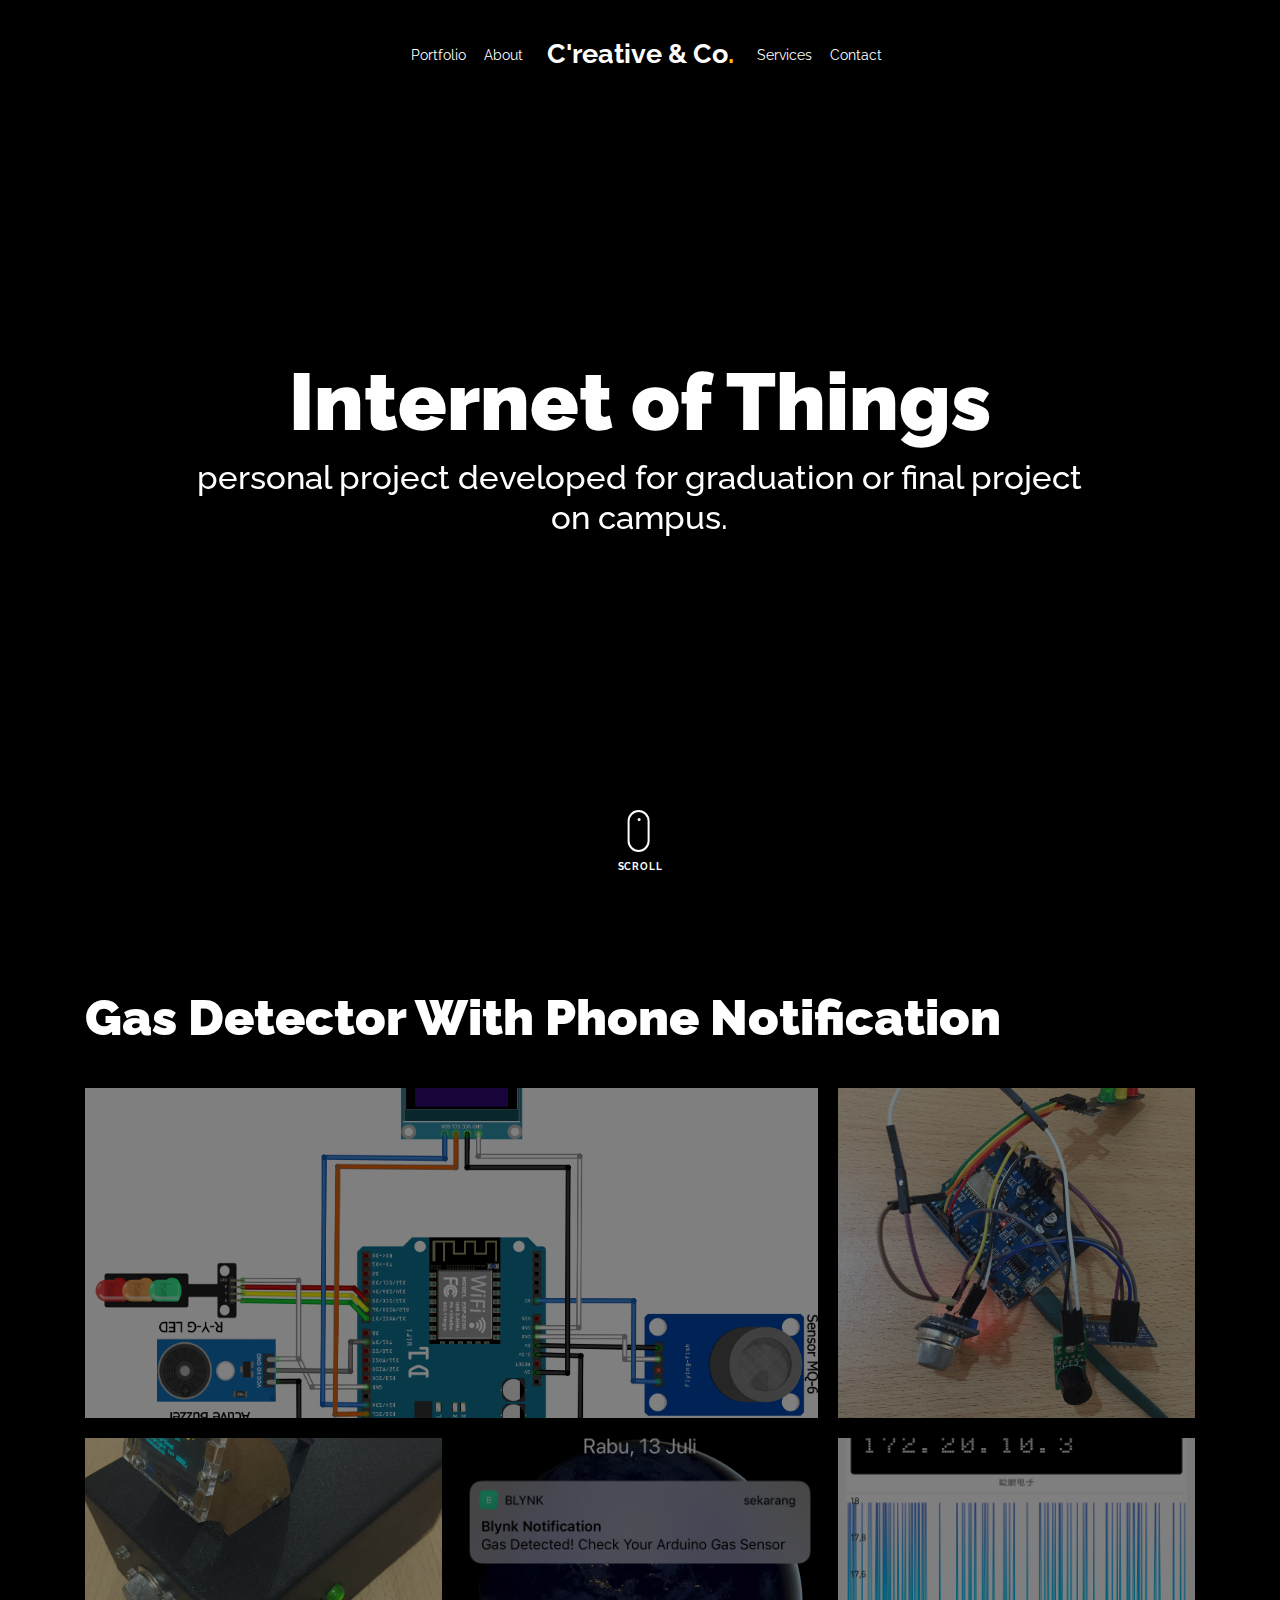
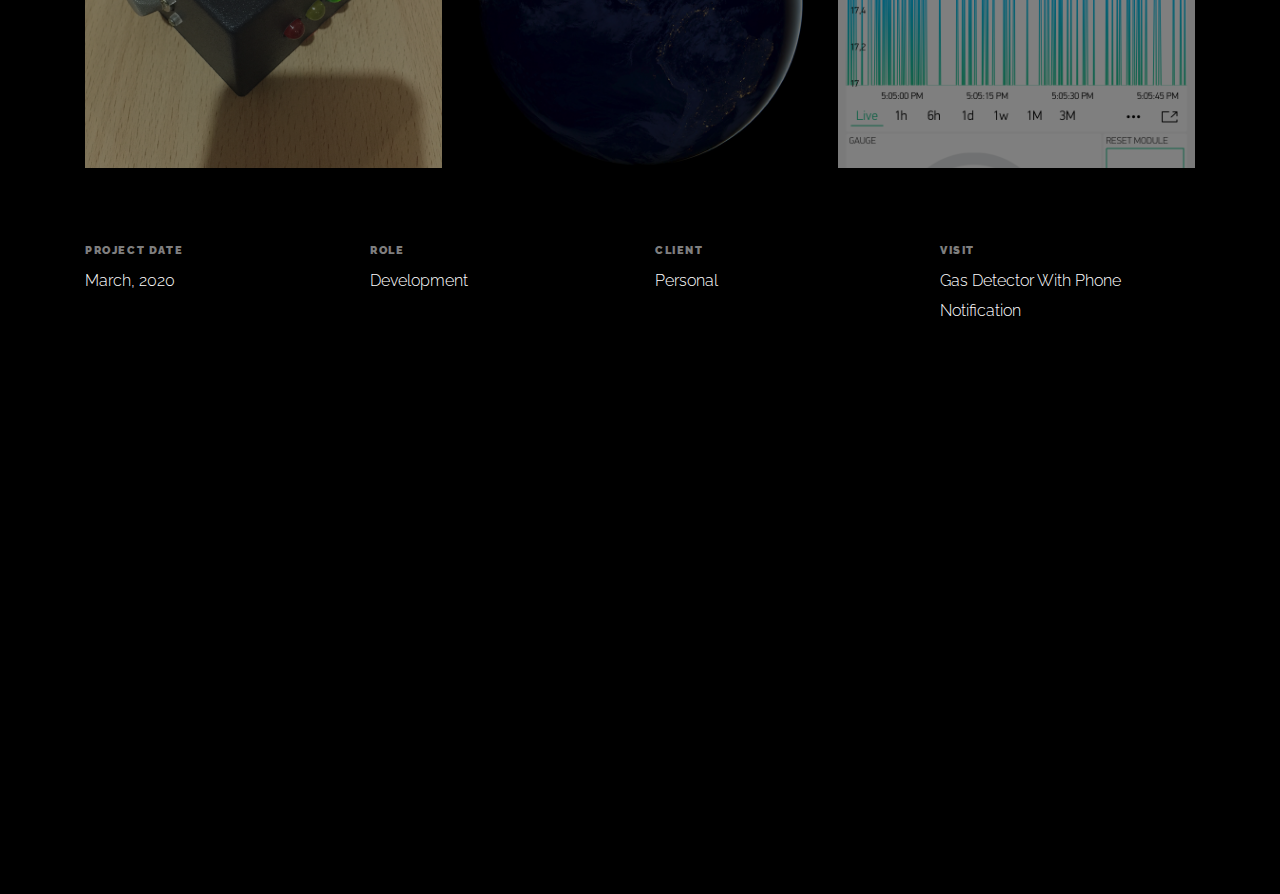
==== commit b50904f9: "Update portfolio-single-2.html" ====
--- a/portfolio-single-2.html
+++ b/portfolio-single-2.html
@@ -172,7 +172,7 @@
                   <div class="col-sm-6 col-md-6 col-lg-3">
                     <div class="detail-v1">
                       <span class="detail-label">Visit</span>
-                      <span class="detail-val"><a href="#">https://github.com/josuaclvn/IoT-Gas-Detector-With-Phone-Notification-and-Monitoring</a></span>
+                      <span class="detail-val"><a href="https://github.com/josuaclvn/IoT-Gas-Detector-With-Phone-Notification-and-Monitoring">Gas Detector With Phone Notification</a></span>
                     </div>
                   </div>
                 </div>
